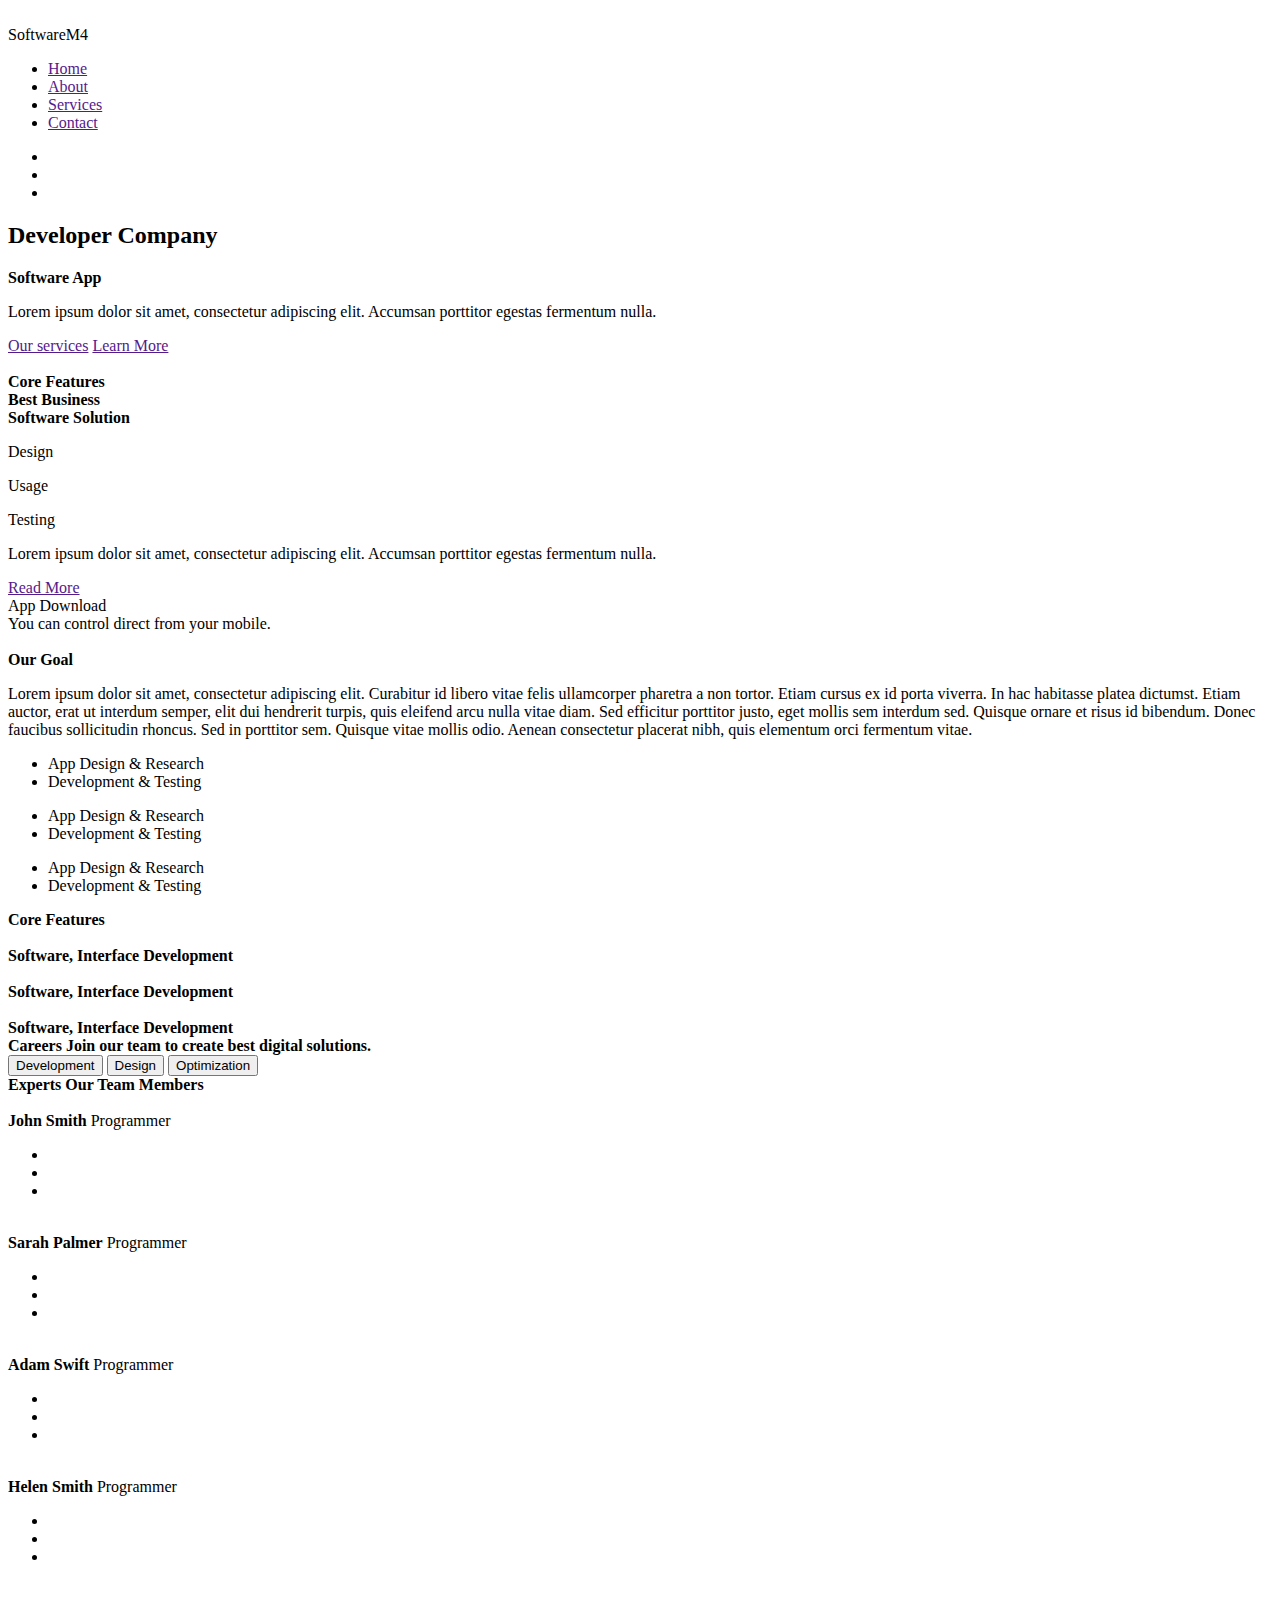
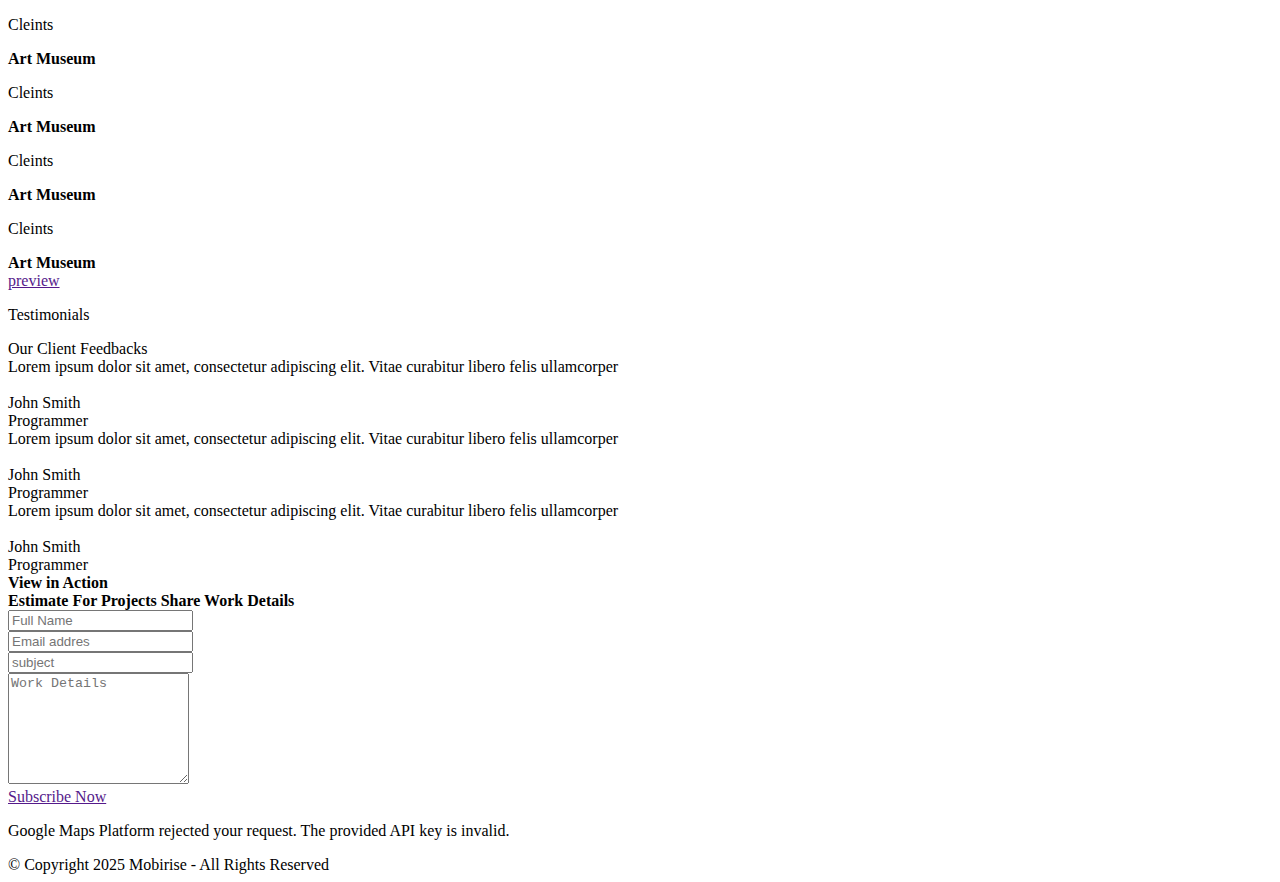
==== assetts/index.html @ e664919d "trang chu" ====
<!DOCTYPE html>
<html lang="en">

<head>
    <meta charset="UTF-8">
    <meta name="viewport" content="width=device-width, initial-scale=1.0">
    <link rel="stylesheet" href="dao-quang-dao-project-2/assetts/css/base.css">
    <link rel="stylesheet" href="dao-quang-dao-project-2/assetts/css/style.css">
    <link rel="stylesheet" href="https://cdn.jsdelivr.net/npm/bootstrap@4.6.2/dist/css/bootstrap.min.css"
        integrity="sha384-xOolHFLEh07PJGoPkLv1IbcEPTNtaed2xpHsD9ESMhqIYd0nLMwNLD69Npy4HI+N" crossorigin="anonymous">
    <link rel="stylesheet" href="https://cdnjs.cloudflare.com/ajax/libs/font-awesome/6.4.2/css/all.min.css"
        integrity="sha512-z3gLpd7yknf1YoNbCzqRKc4qyor8gaKU1qmn+CShxbuBusANI9QpRohGBreCFkKxLhei6S9CQXFEbbKuqLg0DA=="
        crossorigin="anonymous" referrerpolicy="no-referrer" />
    <title>Document</title>
</head>

<body>
    <!-- header -->
    <header class="header">
        <div class="inner-main">
            <div class="inner-logo">
                <img src="https://mobirise.com/extensions/softwarem4/software-app/assets/images/logo.png" alt="">
                <div class="title">SoftwareM4 </div>
            </div>
            <div class="inner-lis">
                <ul class="ul-1">
                    <li><a href="">Home</a></li>
                    <li><a href="">About</a></li>
                    <li><a href="">Services</a></li>
                    <li><a href="">Contact</a></li>
                </ul>
            </div>
            <div class="inner-fb">
                <ul>
                    <li><a href=""><i class="fa-brands fa-square-facebook"></i></a></li>
                    <li><a href=""><i class="fa-brands fa-twitter"></i></a></li>
                    <li><a href=""><i class="fa-brands fa-instagram"></i></a></li>
                </ul>
            </div>
            <div class="inner-none">
                <i class="fa-solid fa-bars"></i>
            </div>
        </div>
    </header>
    <!-- end-header -->
    <section class="section-1">
        <div class="container">
            <div class="inner-main-1">
                <div class="row">
                    <div class="col-12 col-lg-6 ok">
                        <h2>Developer Company</h2>
                        <strong>Software App</strong>
                        <p>Lorem ipsum dolor sit amet, consectetur adipiscing elit. Accumsan porttitor egestas fermentum
                            nulla.</p>
                        <a class="bottom a1" href="">Our services</a> <a class="bottom a2" href="">Learn More</a>
                    </div>
                </div>
            </div>
        </div>
    </section>
    <section class="section-2">
        <div class="container">
            <div class="inner-main-2">
                <div class="row">
                    <div class="col-xl-6 col-lg-6 col-md-12">
                        <div class="img">
                            <img src="https://mobirise.com/extensions/softwarem4/software-app/assets/images/features1.jpg"
                                alt="">
                        </div>
                    </div>
                    <div class="col-xl-6 col-lg-6 col-md-12">
                        <div class="content">
                            <strong class="core">Core Features</strong> <br>
                            <strong class="best">Best Business <br> Software Solution</strong>
                            <div class="icon">
                                <div class="inner-icon"> <i class="fa-solid fa-palette"></i>
                                    <p>Design</p>
                                </div>
                                <div class="inner-icon"> <i class="fa-regular fa-hand-pointer"></i>
                                    <p>Usage</p>
                                </div>
                                <div class="inner-icon"> <i class="fa-solid fa-children"></i>
                                    <p>Testing</p>
                                </div>
                            </div>

                            <p>Lorem ipsum dolor sit amet, consectetur adipiscing elit. Accumsan porttitor egestas
                                fermentum
                                nulla.</p>
                            <a href="" class="bottom">Read More</a>
                        </div>
                    </div>

                </div>
            </div>
        </div>
    </section>
    <section class="section-3">
        <div class="container">
            <div class="inner-main-4">
                <div class="row">
                    <div class="col-xl-8 col-lg-8 col-md-12 inner-app">
                        <div class="app">
                            <div class="p">App Download</div>
                            <div class="h2">You can control direct from your mobile.</div>
                        </div>
                    </div>
                    <div class="col-xl-4 col-lg-4 col-md-12 inner-image">
                        <img src="https://mobirise.com/extensions/softwarem4/software-app/assets/images/features2.jpg"
                            alt="">
                    </div>
                </div>
            </div>
        </div>
    </section>
    <section class="section-4">
        <div class="container">
            <div class="inner-main-6">
                <div class="row">
                    <div class="col-12">
                        <div class="inner-top">
                            <strong>Our Goal</strong>
                            <p>Lorem ipsum dolor sit amet, consectetur adipiscing elit. Curabitur id libero vitae felis
                                ullamcorper pharetra a non tortor. Etiam cursus ex id porta viverra. In hac habitasse
                                platea dictumst. Etiam auctor, erat ut interdum semper, elit dui hendrerit turpis, quis
                                eleifend arcu nulla vitae diam. Sed efficitur porttitor justo, eget mollis sem interdum
                                sed. Quisque ornare et risus id bibendum. Donec faucibus sollicitudin rhoncus. Sed in
                                porttitor sem. Quisque vitae mollis odio. Aenean consectetur placerat nibh, quis
                                elementum orci fermentum vitae.
                            </p>
                        </div>
                    </div>
                </div>
                <div class="row">
                    <div class="col-xl-4 col-lg-4 col-md-12">
                        <div class="inner-bottom">
                            <ul>
                                <li><i class="fa-solid fa-check"></i><span>App Design & Research</span></li>
                                <li><i class="fa-solid fa-check"></i><span>Development & Testing</span></li>
                            </ul>
                        </div>
                    </div>
                    <div class="col-xl-4 col-lg-4 col-md-12">
                        <div class="inner-bottom">
                            <ul>
                                <li><i class="fa-solid fa-check"></i><span>App Design & Research</span></li>
                                <li><i class="fa-solid fa-check"></i><span>Development & Testing</span></li>
                            </ul>
                        </div>
                    </div>
                    <div class="col-xl-4 col-lg-4 col-md-12">
                        <div class="inner-bottom">
                            <ul>
                                <li><i class="fa-solid fa-check"></i><span>App Design & Research</span></li>
                                <li><i class="fa-solid fa-check"></i><span>Development & Testing</span></li>
                            </ul>
                        </div>
                    </div>
                </div>
            </div>
        </div>
    </section>
    <section class="section-5">
        <div class="container">
            <div class="inner-main-7">
                <div class="row ">
                    <div class="col-12">
                        <div class="inner-title">
                            <strong> Core Features</strong>
                        </div>
                    </div>
                </div>
                <div class="row al">
                    <div class="col-xl-4 col-lg-4 col-md-6 col-sm-12">
                        <div class="box">
                            <div class="img">
                                <img src="https://mobirise.com/extensions/softwarem4/software-app/assets/images/features1.jpg"
                                    alt="">
                            </div>
                            <div class="inner-content">
                                <strong class="ha">Software, Interface</strong>
                                <strong class="hb">Development</strong>
                            </div>
                        </div>
                    </div>
                    <div class="col-xl-4 col-lg-4 col-md-6 col-sm-12">
                        <div class="box">
                            <div class="img">
                                <img src="https://mobirise.com/extensions/softwarem4/software-app/assets/images/features2.jpg"
                                    alt="">
                            </div>
                            <div class="inner-content">
                                <strong class="ha">Software, Interface</strong>
                                <strong class="hb">Development</strong>
                            </div>
                        </div>
                    </div>
                    <div class="col-xl-4 col-lg-4 col-md-6 col-sm-12">
                        <div class="box">
                            <div class="img">
                                <img src="https://mobirise.com/extensions/softwarem4/software-app/assets/images/features3.jpg"
                                    alt="">
                            </div>
                            <div class="inner-content">
                                <strong class="ha">Software, Interface</strong>
                                <strong class="hb">Development</strong>
                            </div>
                        </div>
                    </div>
                </div>
            </div>
        </div>
    </section>
    <section class="section-6">
        <div class="container">
            <div class="inner-main-5">
                <div class="row main">
                    <div class="col-xl-7 col-lg-7 col-md-12">
                        <div class="inner-title">
                            <strong class="car">Careers</strong>
                            <strong class="join">Join our team to create best digital solutions.</strong>
                        </div>
                    </div>
                    <div class="col-xl-5 col-lg-5 col-md-12">
                        <div class="inner-icon">
                            <button class="icon"><span><i class="logo fa-solid fa-gear"></i> <span class="title">
                                        Development</span></span><i class="fa-solid fa-arrow-right muiten"></i></button>
                            <button><span><i class="logo fa-solid fa-palette"></i> <span
                                        class="title">Design</span></span> <i
                                    class="fa-solid fa-arrow-right muiten"></i></button>
                            <button><span><i class="logo fa-solid fa-cube"></i> <span
                                        class="title">Optimization</span></span><i
                                    class="fa-solid fa-arrow-right muiten"></i></button>
                        </div>

                    </div>
                </div>
            </div>
        </div>
    </section>
    <section class="section-7">
        <div class="container">
            <div class="inner-main-8">
                <div class="row">
                    <div class="col-12">
                        <div class="inner-top">
                            <strong class="str-1">Experts</strong>
                            <strong class="str-2">Our Team Members</strong>
                        </div>
                    </div>
                </div>
                <div class="row">
                    <div class="col-xl-3 col-lg-3 col-md-6 col-sm-6">
                        <div class="inner-box box1">
                            <div class="box-img">
                                <img src="https://mobirise.com/extensions/softwarem4/software-app/assets/images/team1.jpg"
                                    alt="">
                            </div>
                            <div class="name">
                                <strong class="ten">John Smith</strong>
                                <span class="chucvu">Programmer</span>
                            </div>
                            <div class="box-lis">
                                <ul>
                                    <li><i class="fa-brands fa-facebook"></i></li>
                                    <li><i class="fa-brands fa-twitter"></i></li>
                                    <li><i class="fa-brands fa-instagram"></i></li>
                                </ul>
                            </div>
                        </div>
                    </div>
                    <div class="col-xl-3 col-lg-3 col-md-6 col-sm-6">
                        <div class="inner-box">
                            <div class="box-img">
                                <img src="https://mobirise.com/extensions/softwarem4/software-app/assets/images/team2.jpg"
                                    alt="">
                            </div>
                            <div class="name">
                                <strong class="ten">Sarah Palmer</strong>
                                <span class="chucvu">Programmer</span>
                            </div>
                            <div class="box-lis">
                                <ul>
                                    <li><i class="fa-brands fa-facebook"></i></li>
                                    <li><i class="fa-brands fa-twitter"></i></li>
                                    <li><i class="fa-brands fa-instagram"></i></li>
                                </ul>
                            </div>
                        </div>
                    </div>
                    <div class="col-xl-3 col-lg-3 col-md-6 col-sm-6">
                        <div class="inner-box box1">
                            <div class="box-img">
                                <img src="https://mobirise.com/extensions/softwarem4/software-app/assets/images/team3.jpg"
                                    alt="">
                            </div>
                            <div class="name">
                                <strong class="ten">Adam Swift</strong>
                                <span class="chucvu">Programmer</span>
                            </div>
                            <div class="box-lis">
                                <ul>
                                    <li><i class="fa-brands fa-facebook"></i></li>
                                    <li><i class="fa-brands fa-twitter"></i></li>
                                    <li><i class="fa-brands fa-instagram"></i></li>
                                </ul>
                            </div>
                        </div>
                    </div>
                    <div class="col-xl-3 col-lg-3 col-md-6 col-sm-6">
                        <div class="inner-box">
                            <div class="box-img">
                                <img src="https://mobirise.com/extensions/softwarem4/software-app/assets/images/team4.jpg"
                                    alt="">
                            </div>
                            <div class="name">
                                <strong class="ten">Helen Smith</strong>
                                <span class="chucvu">Programmer</span>
                            </div>
                            <div class="box-lis">
                                <ul>
                                    <li><i class="fa-brands fa-facebook"></i></li>
                                    <li><i class="fa-brands fa-twitter"></i></li>
                                    <li><i class="fa-brands fa-instagram"></i></li>
                                </ul>
                            </div>
                        </div>
                    </div>
                </div>
            </div>
        </div>
    </section>
    <section class="section-8">
        <div class="container">
            <div class="row">
                <div class="col-12">
                    <div class="inner-img">
                        <img src="https://mobirise.com/extensions/softwarem4/software-app/assets/images/background3.jpg"
                            alt="">
                    </div>
                </div>
            </div>

            <div class="contend">
                <div class="box-content">
                    <div class="inner-box">
                        <p>Cleints</p>
                        <strong>Art Museum</strong>
                    </div>
                    <div class="inner-box">
                        <p>Cleints</p>
                        <strong>Art Museum</strong>
                    </div>
                    <div class="inner-box">
                        <p>Cleints</p>
                        <strong>Art Museum</strong>
                    </div>
                    <div class="inner-box">
                        <p>Cleints</p>
                        <strong>Art Museum</strong>
                    </div>
                </div>
                <div class="box-bt text-center">
                    <a class="bottom" href="">preview</a>
                </div>
            </div>

        </div>
        </div>
    </section>
    <section class="section-9">
        <div class="container">
            <div class="inner-main-10">
                <div class="row">
                    <div class="col-12 box-top">
                        <p>Testimonials</p>
                        <div class="h2-1">Our Client Feedbacks</div>
                    </div>
                </div>
                <div class="row al">
                    <div class="col-xl-4 col-lg-4 col-md-6 col-sm-6 mr">
                        <div class="inner-bottom">
                            <div class="box-lorem">
                                Lorem ipsum dolor sit amet, consectetur adipiscing elit. Vitae curabitur libero felis
                                ullamcorper
                            </div>
                            <div class="box-img">
                                <img src="https://mobirise.com/extensions/softwarem4/software-app/assets/images/team1.jpg"
                                    alt="">
                                <div class="name">
                                    <span class="ten">John Smith</span> <br>
                                    <span class="chucvu">Programmer</span>
                                </div>
                            </div>
                        </div>

                    </div>
                    <div class="col-xl-4 col-lg-4 col-md-6 col-sm-6 mr">
                        <div class="inner-bottom">
                            <div class="box-lorem">
                                Lorem ipsum dolor sit amet, consectetur adipiscing elit. Vitae curabitur libero felis
                                ullamcorper
                            </div>
                            <div class="box-img">
                                <img src="https://mobirise.com/extensions/softwarem4/software-app/assets/images/team2.jpg"
                                    alt="">
                                <div class="name">
                                    <span class="ten">John Smith</span> <br>
                                    <span class="chucvu">Programmer</span>
                                </div>
                            </div>
                        </div>

                    </div>
                    <div class="col-xl-4 col-lg-4 col-md-6 col-sm-6 mr">
                        <div class="inner-bottom">
                            <div class="box-lorem">
                                Lorem ipsum dolor sit amet, consectetur adipiscing elit. Vitae curabitur libero felis
                                ullamcorper
                            </div>
                            <div class="box-img">
                                <img src="https://mobirise.com/extensions/softwarem4/software-app/assets/images/team3.jpg"
                                    alt="">
                                <div class="name">
                                    <span class="ten">John Smith</span> <br>
                                    <span class="chucvu">Programmer</span>
                                </div>
                            </div>
                        </div>

                    </div>


                </div>
            </div>
    </section>
    <section class="section-10">
        <div class="container">
            <div class="inner-main-11">
                <div class="row">
                    <div class="col-12 text-center">
                        <strong class="inner-top">View in Action
                        </strong>
                    </div>
                </div>
                <div class="row">
                    <div class="col-12 row-video">
                        <div class="play">
                            <i class="fa-solid fa-play"></i>
                        </div>
                    </div>
                </div>
            </div>
        </div>
    </section>
    <section class="section-11">
        <div class="container">
            <div class="inner-main-12">
                <div class="row justify-content-center">
                    <div class="col-12 inner-head">
                        <strong class="s-1">Estimate For Projects</strong>
                        <strong class="s-2">Share Work Details</strong>
                    </div>
                </div>
                <div class="row">
                    <div class="col-xl-4 col-lg-4 col-md-12 inner-form">
                        <div class="from-group ">
                            <input type="text" class="form-control y" placeholder="Full Name">
                        </div>
                    </div>
                    <div class="col-xl-4 col-lg-4 col-md-12 inner-form">
                        <div class="from-group">
                            <input type=" email" class="form-control" placeholder="Email addres">
                        </div>
                    </div>
                    <div class="col-xl-4 col-lg-4 col-md-12 inner-form">
                        <div class="from-group">
                            <input type="text" class="form-control" placeholder="subject">
                        </div>
                    </div>
                    <div class="col-12  inner-text">
                        <div class="from-group">
                            <textarea class="form-control text" rows="7" placeholder="Work Details"></textarea>
                        </div>
                    </div>
                    <div class="col-12 inner-sub">
                        <a href="" class="bottom sub">Subscribe Now</a>
                    </div>
                </div>
            </div>
        </div>
    </section>
    <section class="section-12">
        <p>Google Maps Platform rejected your request. The provided API key is invalid.</p>
    </section>
    <footer>
        <div class="container">
            <div class="row ">
                <div class="col-12 text-center">
                    <div class="inner-footed">
                        © Copyright 2025 Mobirise - All Rights Reserved
                    </div>
                </div>
            </div>
        </div>
    </footer>
    <script src="https://cdn.jsdelivr.net/npm/jquery@3.5.1/dist/jquery.slim.min.js"
        integrity="sha384-DfXdz2htPH0lsSSs5nCTpuj/zy4C+OGpamoFVy38MVBnE+IbbVYUew+OrCXaRkfj" crossorigin="anonymous">
    </script>
    <script src="https://cdn.jsdelivr.net/npm/bootstrap@4.6.2/dist/js/bootstrap.bundle.min.js"
        integrity="sha384-Fy6S3B9q64WdZWQUiU+q4/2Lc9npb8tCaSX9FK7E8HnRr0Jz8D6OP9dO5Vg3Q9ct" crossorigin="anonymous">
    </script>
</body>

</html>
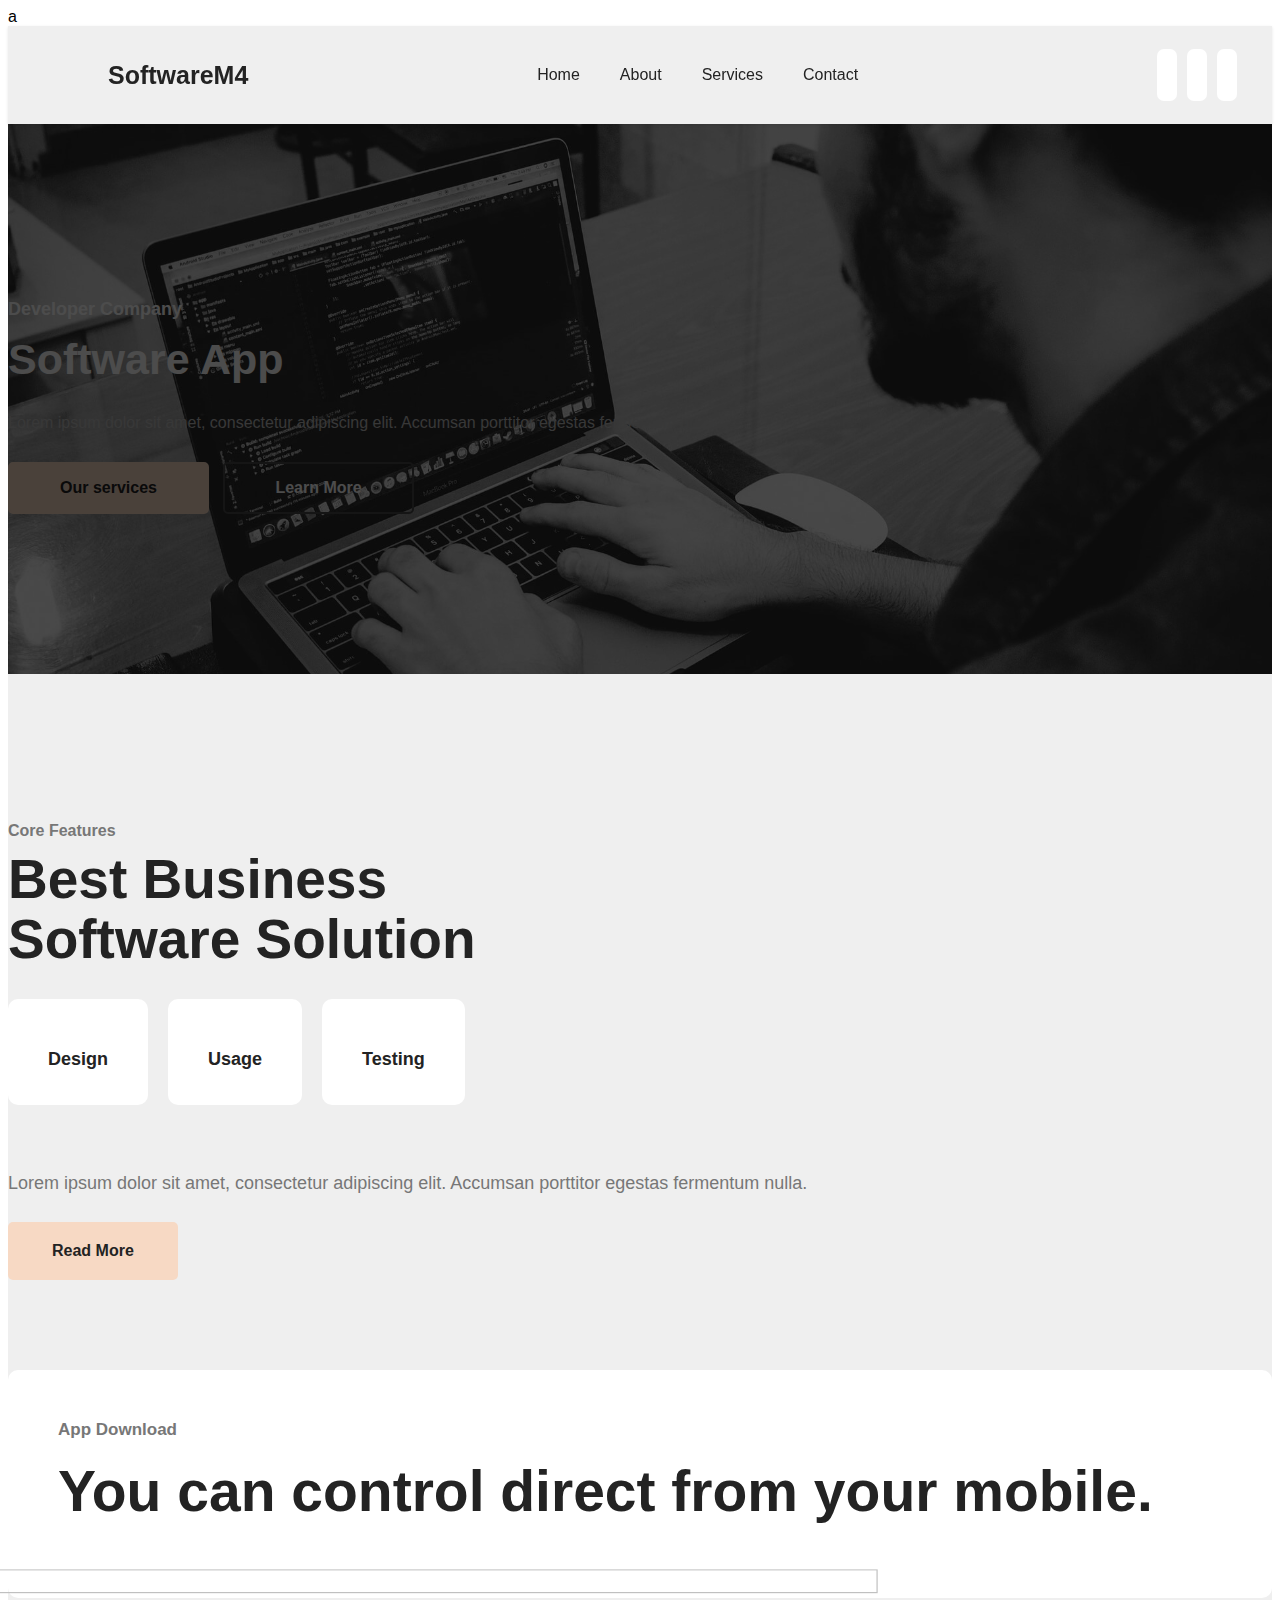
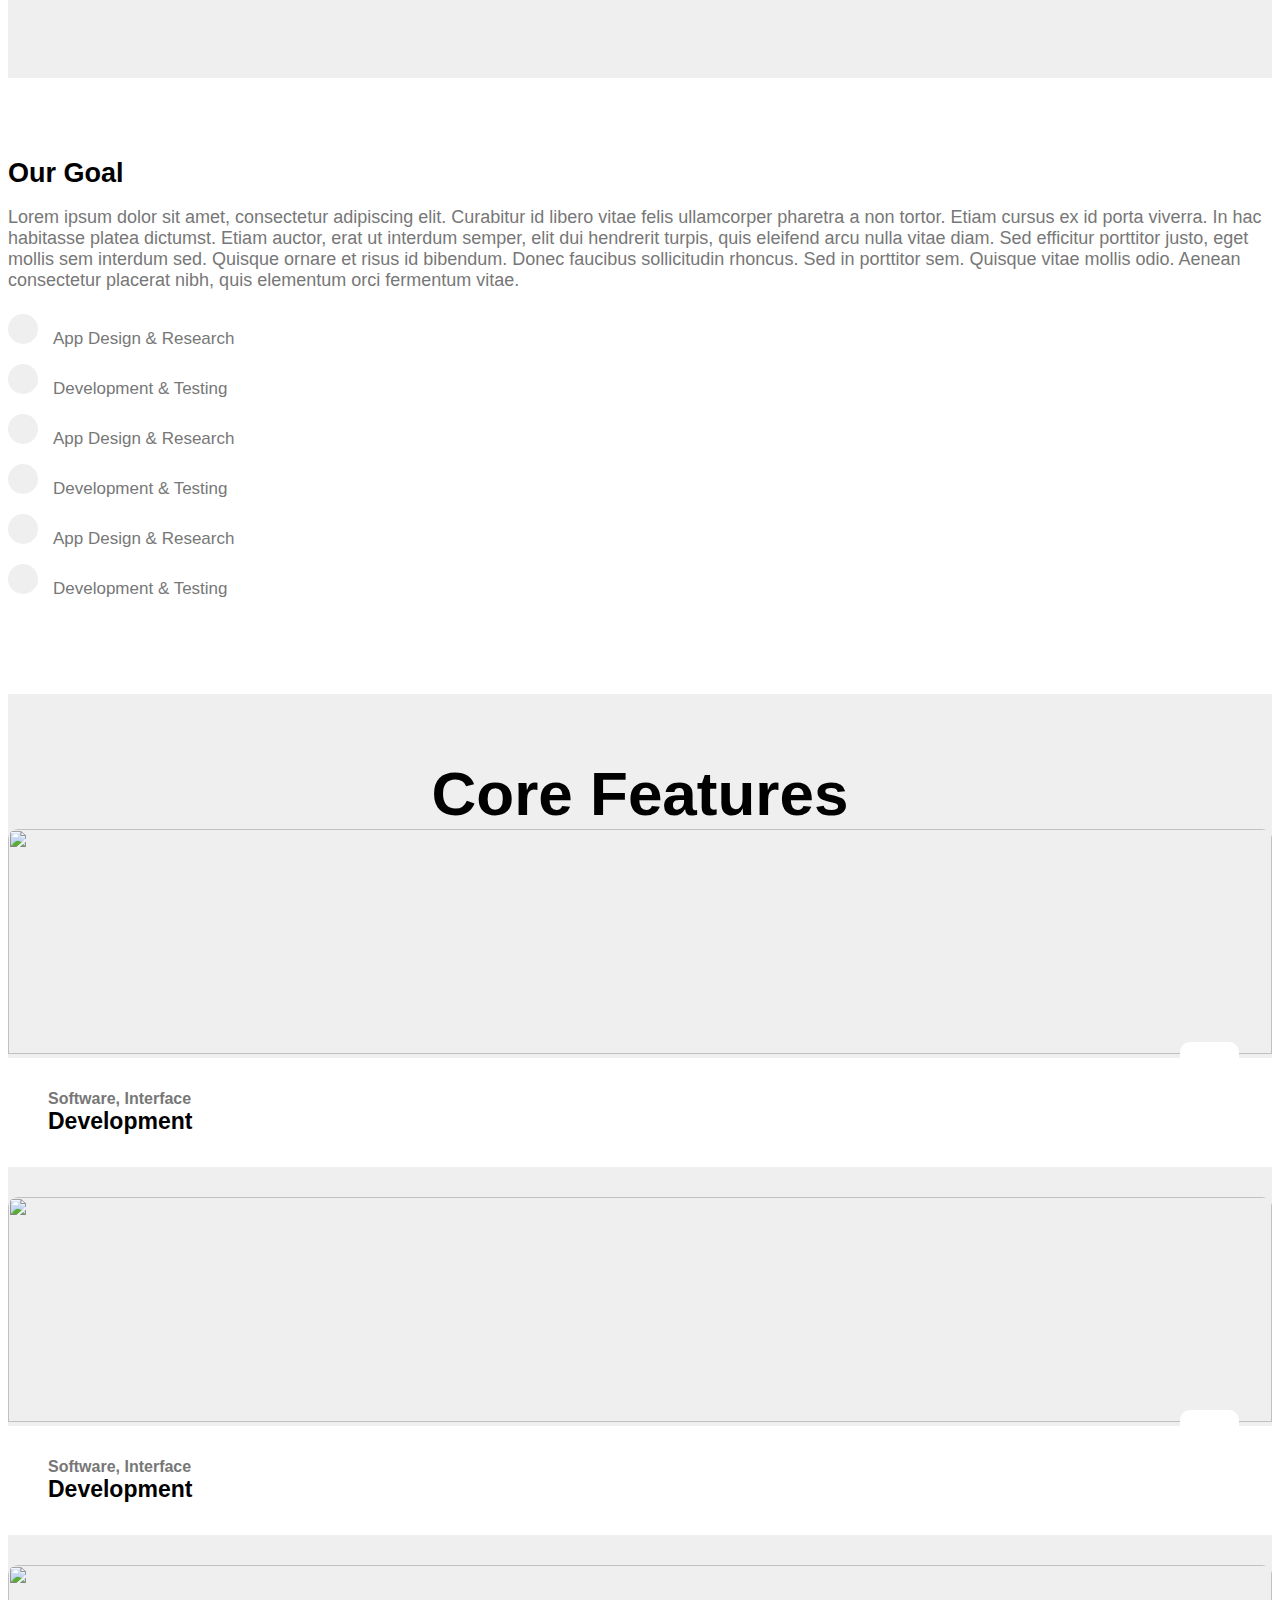
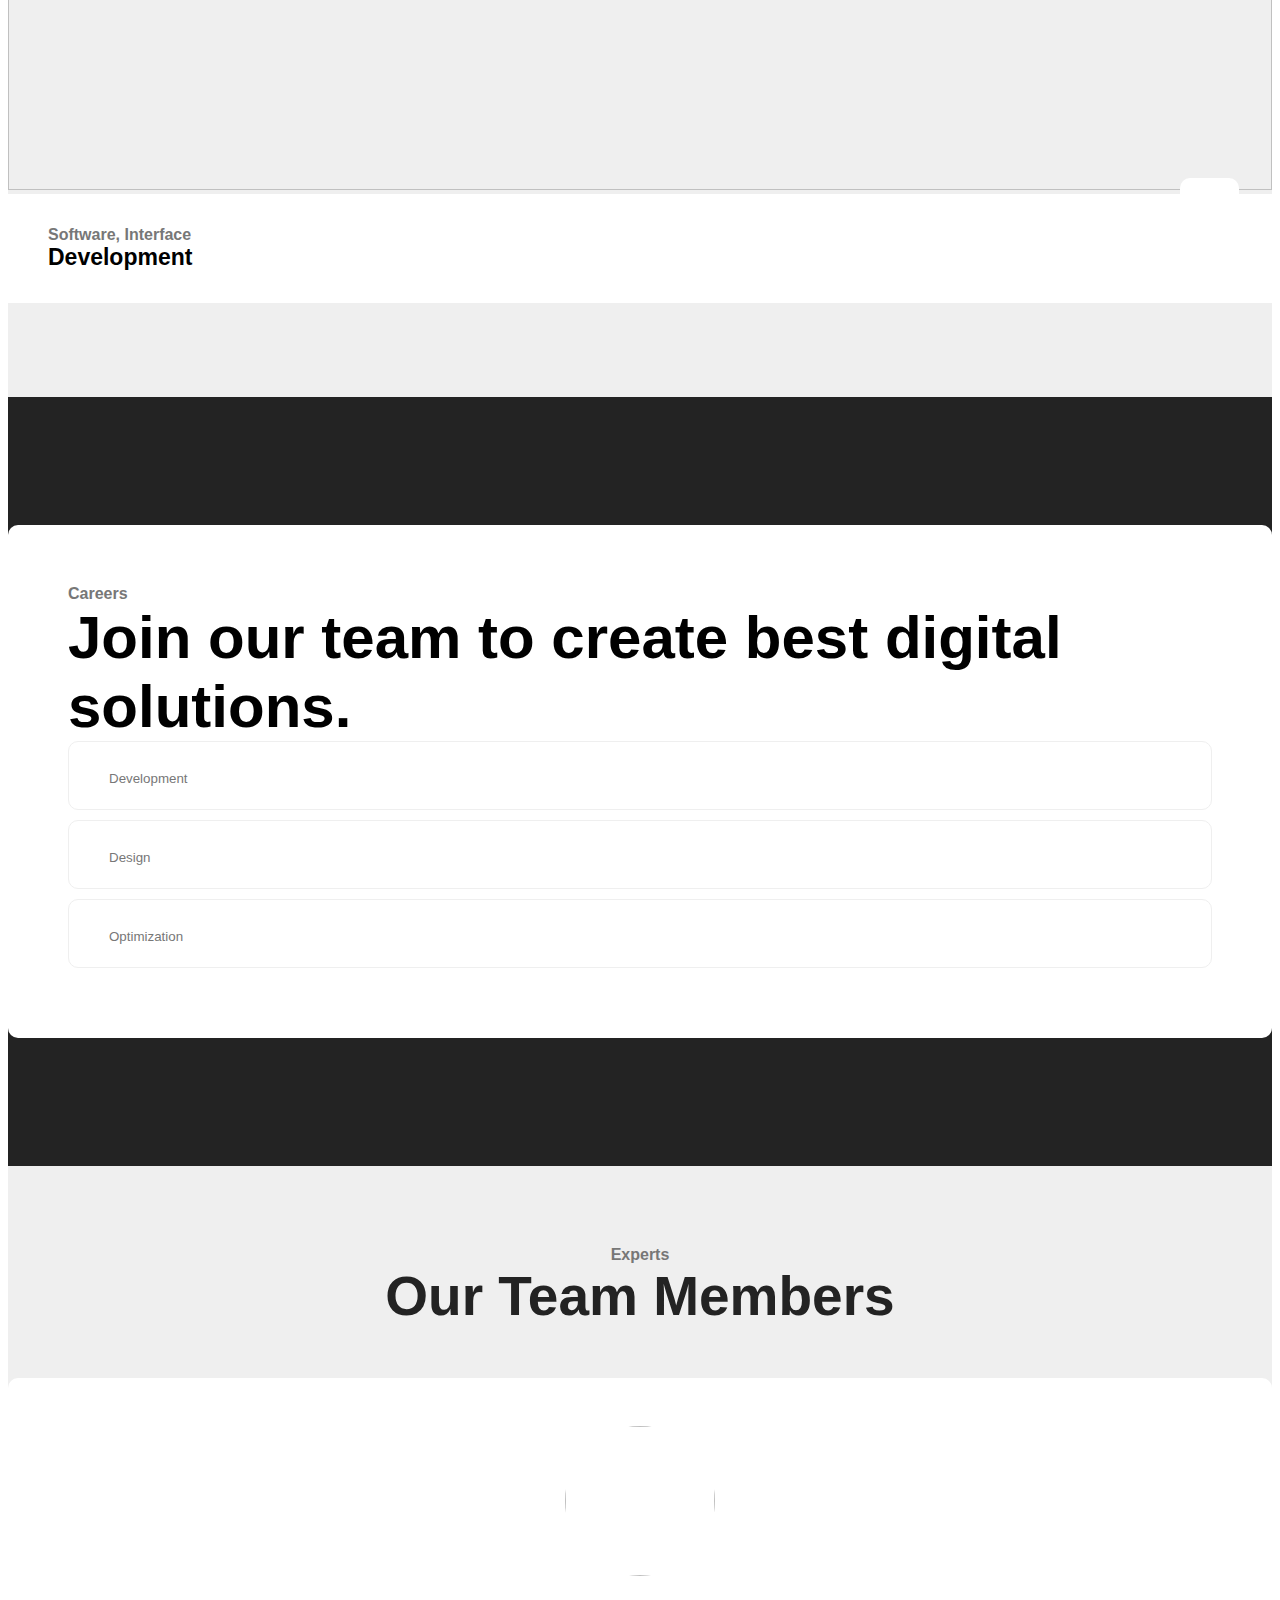
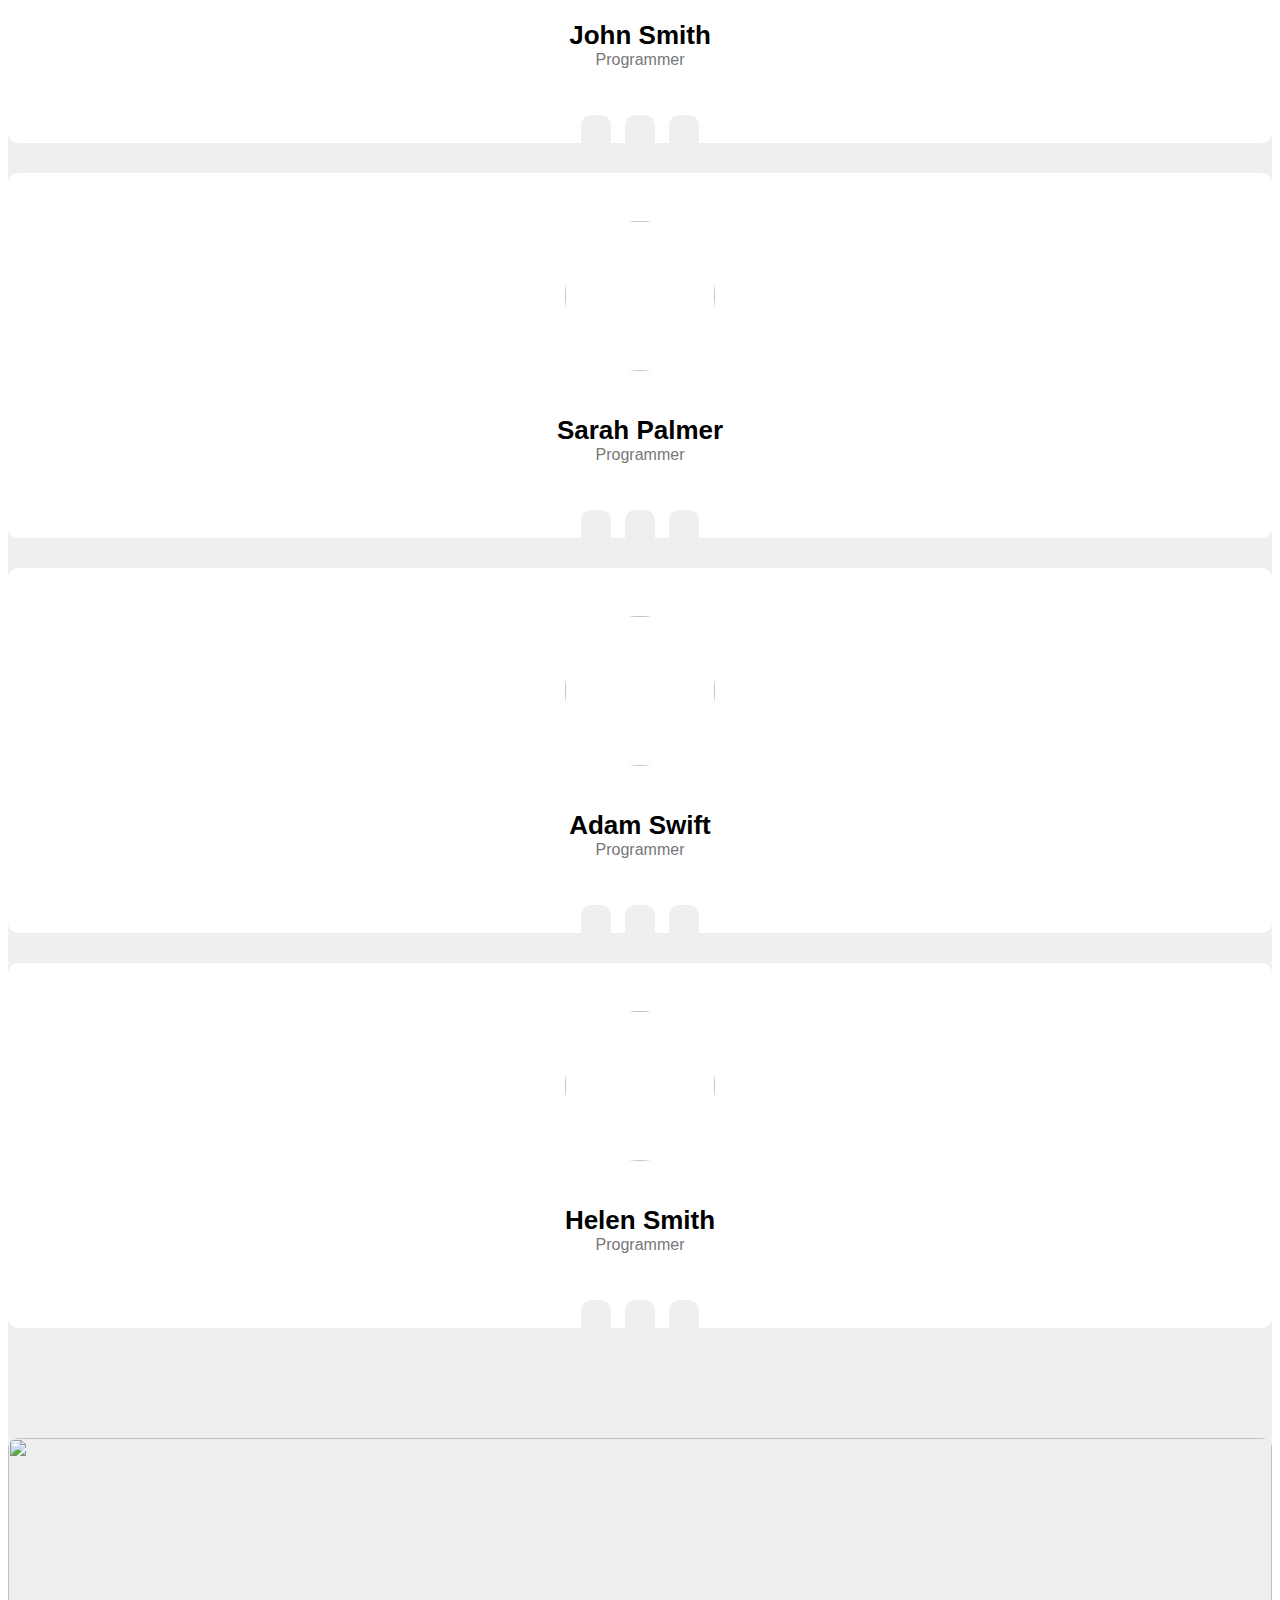
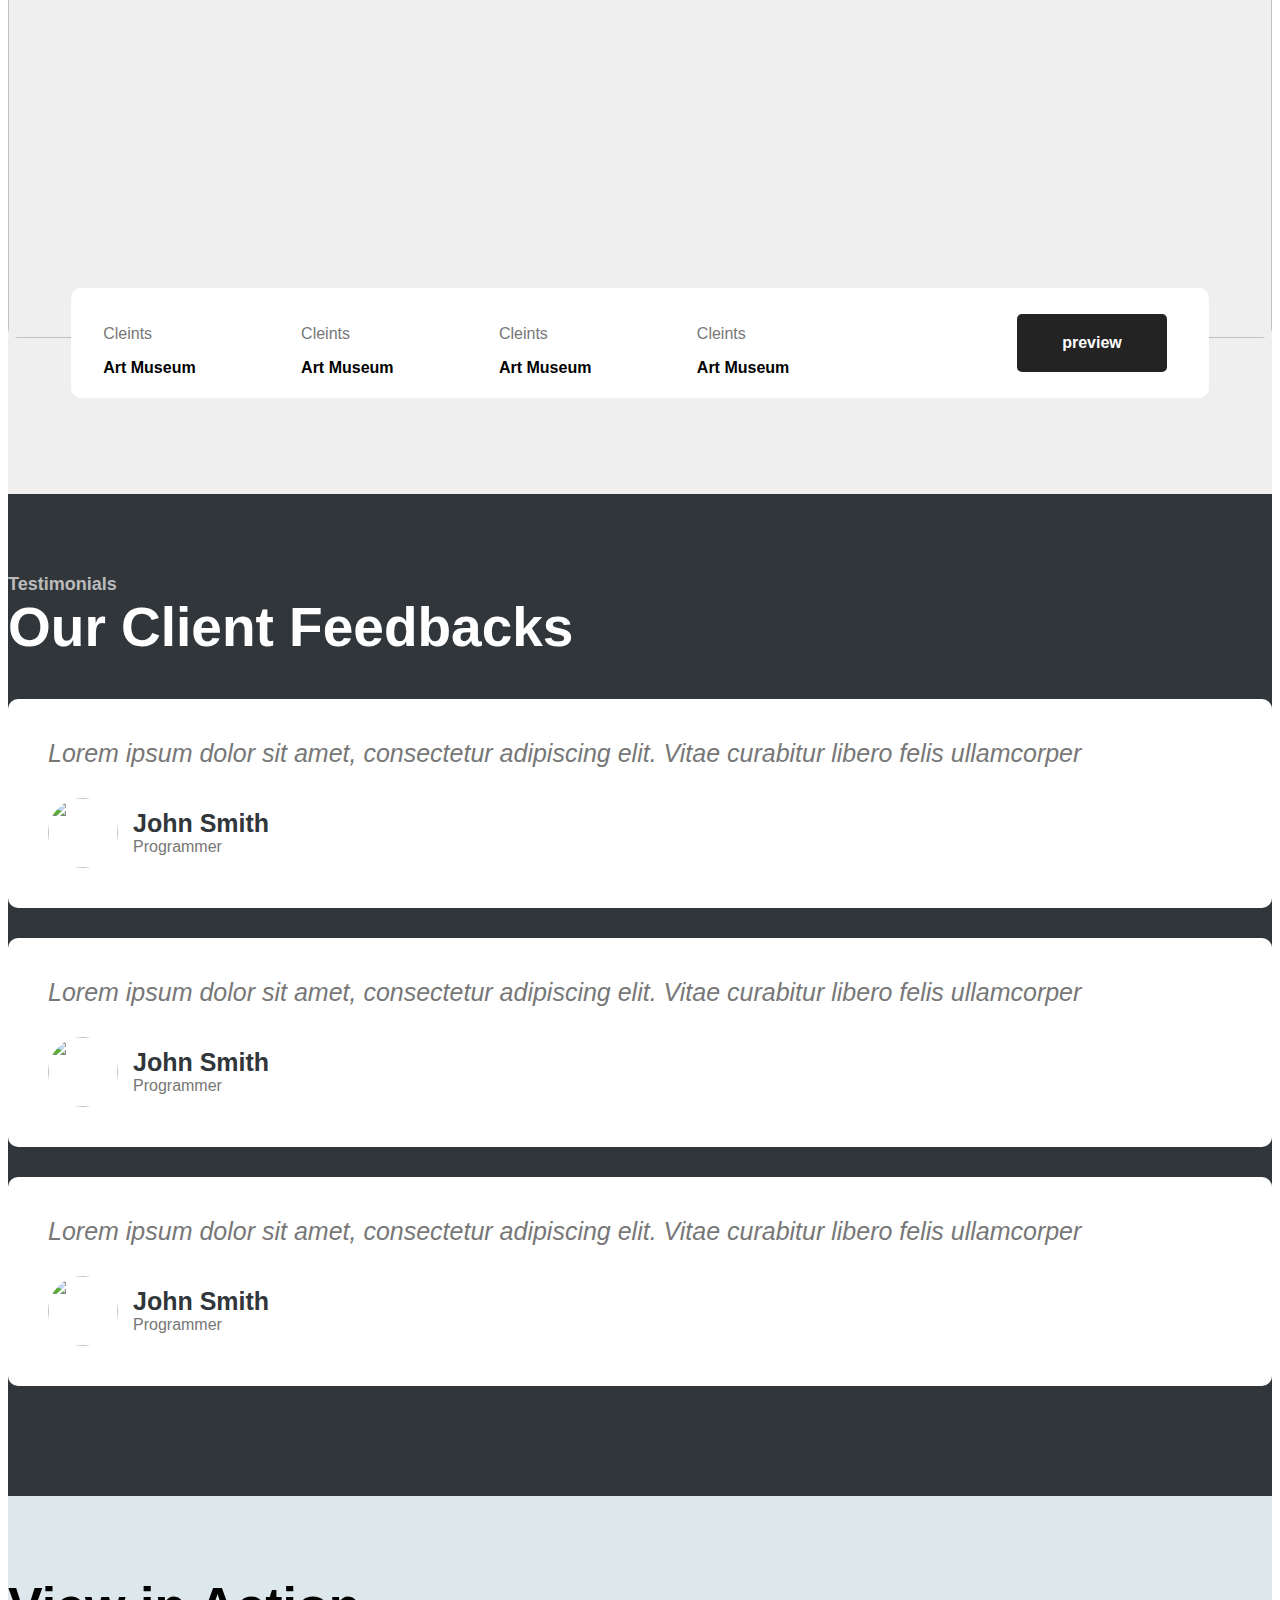
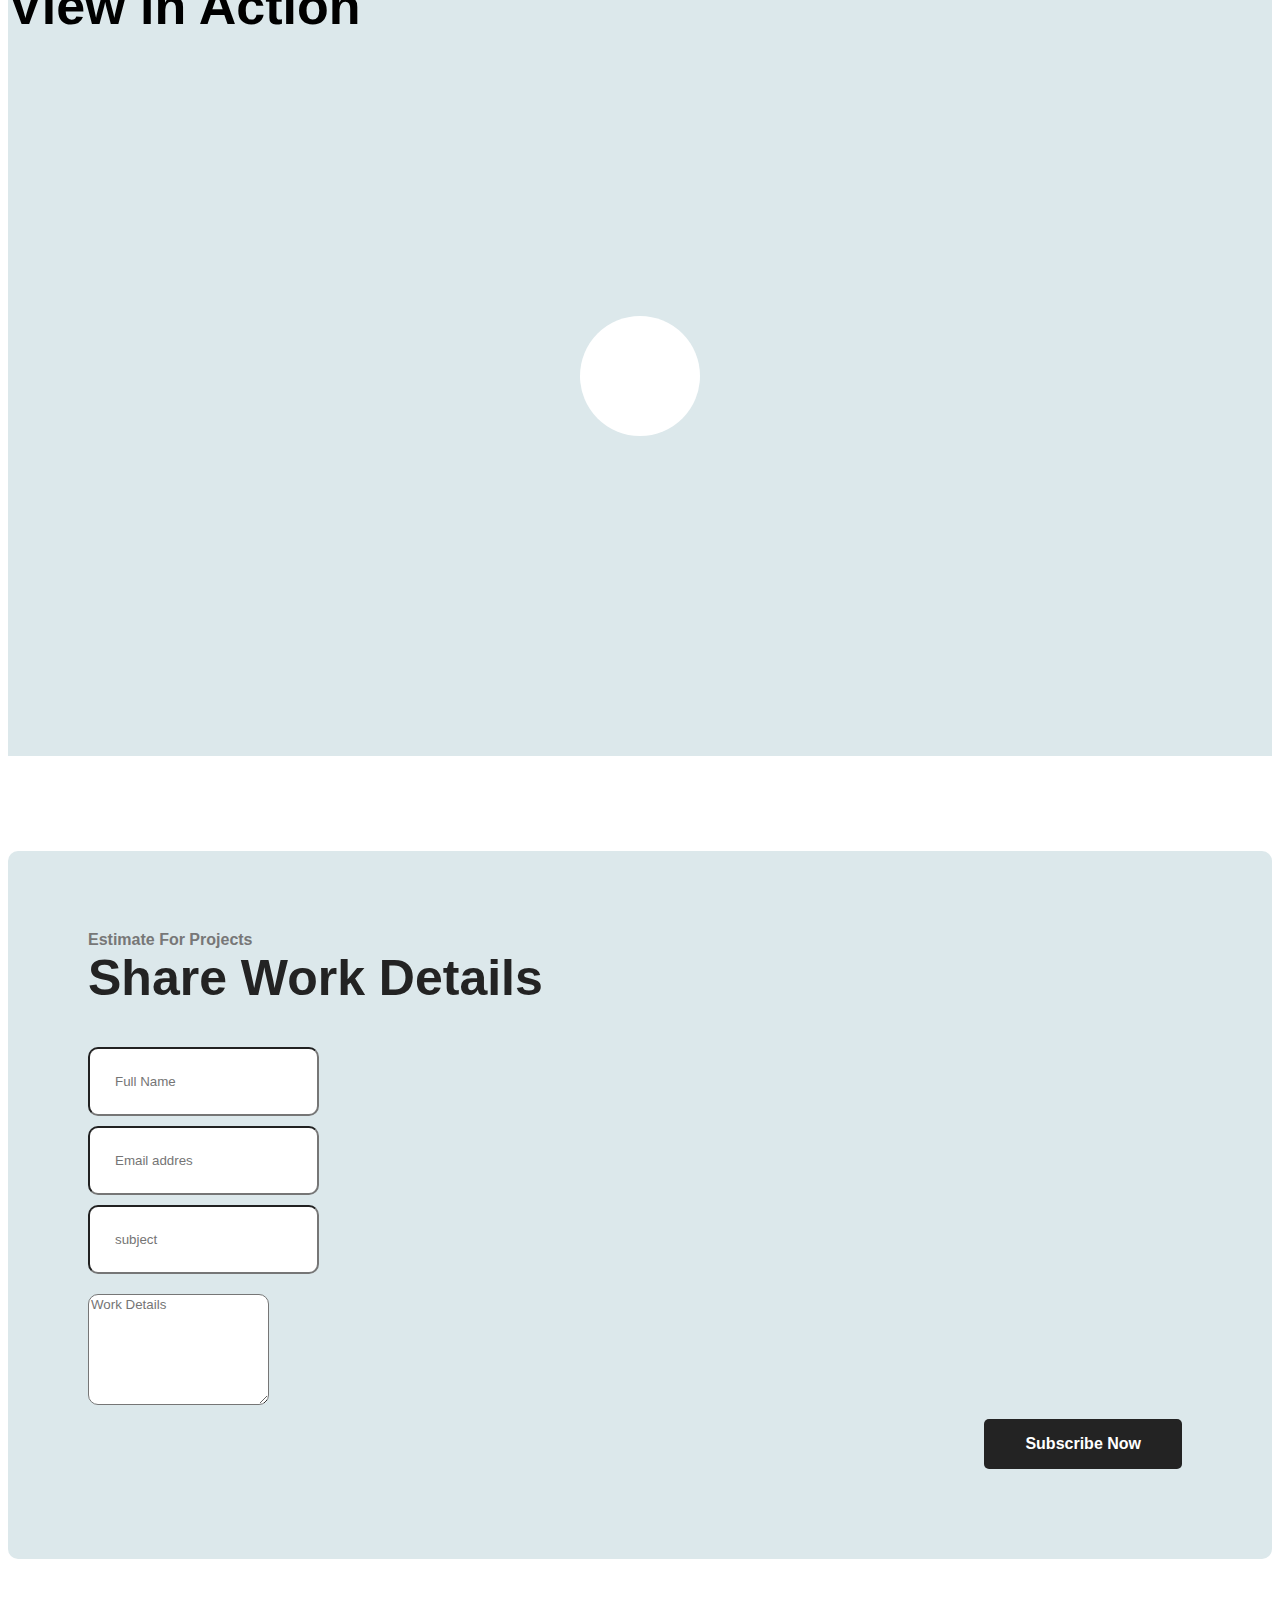
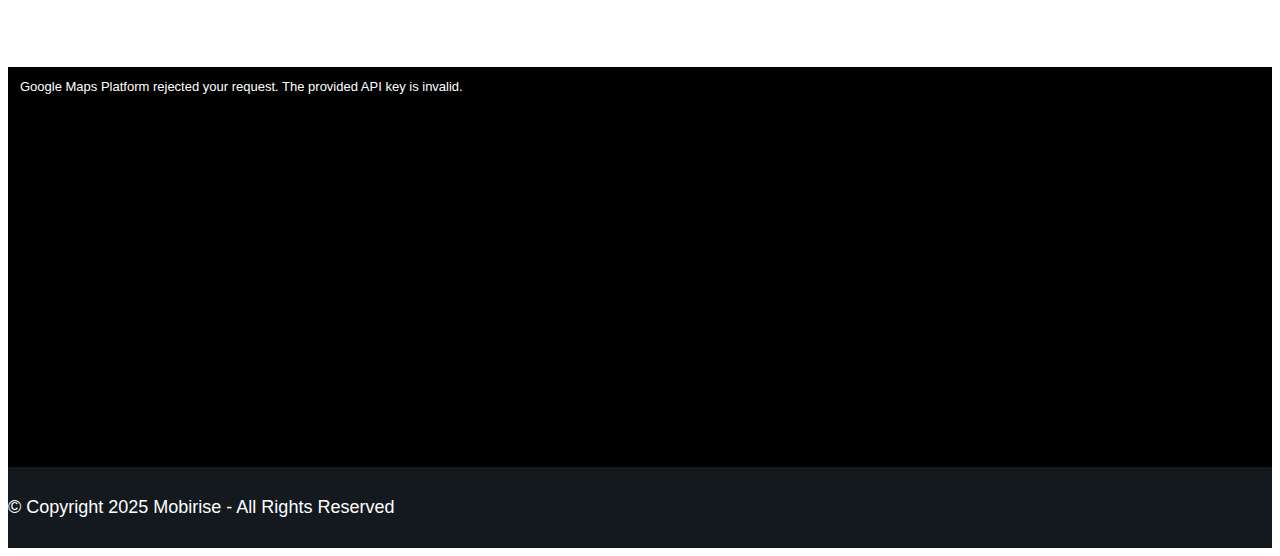
==== commit ffcb4310: "trang chu-3" ====
--- a/assetts/index.html
+++ b/assetts/index.html
@@ -4,7 +4,8 @@
 <head>
     <meta charset="UTF-8">
     <meta name="viewport" content="width=device-width, initial-scale=1.0">
-    <link rel="stylesheet" href="dao-quang-dao-project-2/assetts/css/base.css">
+   a <link rel="stylesheet" href="./css/base.css">
+    <link rel="stylesheet" href="./css/style.css">
     <link rel="stylesheet" href="dao-quang-dao-project-2/assetts/css/style.css">
     <link rel="stylesheet" href="https://cdn.jsdelivr.net/npm/bootstrap@4.6.2/dist/css/bootstrap.min.css"
         integrity="sha384-xOolHFLEh07PJGoPkLv1IbcEPTNtaed2xpHsD9ESMhqIYd0nLMwNLD69Npy4HI+N" crossorigin="anonymous">
--- a/assetts/css/base.css
+++ b/assetts/css/base.css
@@ -0,0 +1,29 @@
+*{
+    box-sizing: border-box;
+    font-family: sans-serif;
+
+}
+:root{
+    --color-main:#232323;
+    --background-color:#efefef;
+    --color-text7:#777777;
+    --color-textb:#bbbbbb;
+    
+}
+
+a{
+text-decoration: none;
+}
+.bottom{
+    display: inline-block;
+    padding: 16px 41px;
+    text-decoration: none;
+    border: 2px solid none;
+    margin: 10px;
+    border-radius: 5px;
+}
+section {
+    background-position: 50% 50%;
+    background-repeat: no-repeat;
+    background-size: cover;
+}--- a/assetts/css/style.css
+++ b/assetts/css/style.css
@@ -0,0 +1,870 @@
+.header {
+    padding: 10px 35px;
+    background-color: var(--background-color);
+    z-index: 9999;
+    position: sticky;
+    box-shadow: 0 1px 3px 0 rgba(0, 0, 0, 0.1);
+    top: 0;
+    left: 0;
+    right: 0;
+}
+
+.header .inner-main {
+    display: flex;
+    justify-content: space-between;
+    align-items: center;
+}
+
+.header .inner-main .inner-logo {
+    display: flex;
+    align-items: center;
+}
+
+.header .inner-main .inner-logo img {
+    width: 50px;
+    height: auto;
+    margin-right: 15px;
+}
+
+.header .inner-main .inner-logo .title {
+    font-size: 25px;
+    font-weight: bolder;
+    color: var(--color-main);
+}
+
+.header .inner-main ul {
+    list-style: none;
+    margin: 0;
+    padding: 0;
+    display: flex;
+    justify-content: center;
+    align-items: center;
+
+}
+
+.header .inner-main .inner-lis ul li a {
+    display: inline-block;
+    padding: 30px 20px;
+    color: var(--color-main);
+    font-weight: 500;
+
+    &:hover {
+        background-color: white;
+        text-decoration: none;
+    }
+}
+
+.header .inner-main .inner-fb ul li {
+    margin-left: 10px;
+
+}
+
+.header .inner-main .inner-fb ul li a {
+    font-size: 29px;
+    background-color: white;
+    padding: 10px;
+    color: black;
+    border-radius: 7px;
+}
+
+.header .inner-main .inner-none {
+    display: none;
+}
+
+@media (max-width:981.98px) {
+    .header .inner-main ul {
+        display: none;
+    }
+
+    .header .inner-main .inner-none {
+        display: block;
+        font-size: 29px;
+        padding: 10px;
+        color: black;
+        border-radius: 7px;
+        margin-right: 20px;
+        cursor: pointer;
+    }
+}
+
+.section-1 {
+    background-image: url(../img/background1.jpg);
+    padding: 160px 0;
+    position: relative;
+}
+
+.section-1::before {
+    content: "";
+    position: absolute;
+    width: 100%;
+    height: 100%;
+    opacity: 0.7;
+    background-color: rgb(0, 0, 0);
+    top: 0;
+    left: 0;
+}
+
+.section-1 .inner-main-1 .row h2 {
+    color: white;
+    font-size: 18px;
+    font-weight: bold;
+}
+
+.section-1 .inner-main-1 .row strong {
+    display: block;
+    color: white;
+    font-size: 43px;
+    font-weight: bold;
+    margin-bottom: 30px;
+}
+
+.section-1 .inner-main-1 .row p {
+    color: var(--color-textb);
+    margin-bottom: 30px;
+
+}
+
+.section-1 .inner-main-1 .a1,
+.a2 {
+    color: var(--color-main);
+    padding: 15px 50px;
+    background-color: #f7d9c4;
+    margin: 0 10px 0 0;
+    border: 2px solid #f7d9c4;
+    ;
+    font-weight: 600;
+
+    &:hover {
+        text-decoration: none;
+    }
+
+}
+
+.section-1 .inner-main-1 .a1:hover {
+    background-color: white;
+    color: black;
+    transition: 0.5s;
+}
+
+.section-1 .inner-main-1 .a2 {
+    color: white;
+    background: none;
+    border: 2px solid #464646;
+
+    &:hover {
+        color: black;
+        background-color: #f7d9c4;
+        transition: 0.5s;
+    }
+}
+
+@media (max-width:766.98px) {
+    .section-1 .inner-main-1 {
+        text-align: center;
+    }
+}
+
+.section-2 {
+    padding: 90px 0;
+    background-color: var(--background-color);
+}
+
+.section-2 .inner-main-2 .img {
+    margin-bottom: 40px;
+}
+
+.section-2 .inner-main-2 .img img {
+    width: 90%;
+    height: auto;
+    border-radius: 10px;
+    object-fit: cover;
+}
+
+.section-2 .content .core {
+    display: inline-block;
+    color: var(--color-text7);
+    margin-bottom: 9px;
+}
+
+.section-2 .content .best {
+    display: inline-block;
+    color: var(--color-main);
+    font-size: 55px;
+    line-height: 60px;
+}
+
+.section-2 .content .icon {
+    display: flex;
+    flex-wrap: wrap;
+    padding: 30px 0;
+}
+
+.section-2 .content .icon .inner-icon {
+    display: flex;
+    flex-direction: column;
+    justify-content: center;
+    align-items: center;
+    padding: 35px 40px;
+    margin-right: 20px;
+    margin-bottom: 20px;
+    border-radius: 10px;
+    background-color: #ffffff;
+}
+
+.section-2 .content .icon .inner-icon i {
+    color: #ff8484;
+    font-size: 35px;
+    margin-bottom: 15px;
+}
+
+.section-2 .content .icon .inner-icon p {
+    color: var(--color-main);
+    font-weight: bolder;
+    margin: 0;
+}
+
+.section-2 .content p {
+    color: var(--color-text7);
+    font-size: 18px;
+}
+
+.section-2 .content a {
+    background-color: #f7d9c4;
+    margin: 0;
+    color: var(--color-main);
+    font-weight: bolder;
+    padding: 20px 44px;
+    margin-top: 10px;
+
+    &:hover {
+        text-decoration: none;
+        background-color: #ffffff;
+        transition: 0.4s;
+    }
+}
+
+@media (max-width:766.98px) {
+    .section-2 .inner-main-2 {
+        text-align: center;
+    }
+}
+
+.section-3 {
+    background-color: var(--background-color);
+    padding-bottom: 80px;
+}
+
+.section-3 .inner-main-4 {
+    background-color: #ffffff;
+    border-radius: 10px;
+
+
+}
+
+.section-3 .inner-main-4 .app {
+    padding: 50px;
+}
+
+.section-3 .inner-main-4 .inner-app .p {
+    color: var(--color-text7);
+    font-weight: bolder;
+    font-size: 17px;
+    margin-bottom: 18px;
+}
+
+.section-3 .inner-main-4 .inner-app .h2 {
+    color: var(--color-main);
+    font-size: 57px;
+    font-weight: bold;
+
+}
+
+.section-3 .inner-image img {
+    width: 80%;
+    height: 100%;
+    object-fit: cover;
+    border-top-right-radius: 10px;
+    border-top-left-radius: 10px;
+    transform: scale(1.2);
+    transform-origin: bottom;
+}
+
+@media (max-width:991.98px) {
+    .section-3 .inner-image {
+        text-align: center;
+    }
+
+    .section-3 .inner-image img {
+        width: 50%;
+        height: 100%;
+        object-fit: cover;
+        transform: scaley(1);
+        margin: auto;
+    }
+}
+
+@media (max-width:766.98px) {
+    .section-3 .inner-main-4 .app {
+        text-align: center;
+        padding: 20px;
+    }
+
+    .section-3 .inner-image img {
+        width: 90%;
+        height: 100%;
+        object-fit: cover;
+        transform: scaley(1);
+        margin: auto;
+    }
+}
+
+.section-4 {
+    background-color: white;
+    padding: 80px 0;
+}
+
+.section-4 .inner-top {
+    margin-bottom: 23px;
+}
+
+.section-4 .inner-top strong {
+    display: block;
+    font-size: 27px;
+    margin-bottom: 16px;
+}
+
+.section-4 .inner-top p {
+    color: var(--color-text7);
+    font-weight: 500;
+    font-size: 18px;
+}
+
+.section-4 .inner-bottom ul {
+    list-style: none;
+    padding: 0;
+    margin: 0;
+}
+
+.section-4 .inner-bottom ul li {
+    margin-bottom: 15px;
+}
+
+.section-4 .inner-bottom ul li i {
+    display: inline-block;
+    padding: 15px;
+    background-color: var(--background-color);
+    border-radius: 50%;
+    margin-right: 15px;
+}
+
+.section-4 .inner-bottom ul li span {
+    color: var(--color-text7);
+    font-size: 17px;
+}
+
+.section-5 {
+    padding: 64px 0;
+    background-color: var(--background-color);
+}
+
+.section-5 .inner-title {
+    text-align: center;
+    font-size: 62px;
+}
+
+.section-5 .box {
+    margin-bottom: 30px;
+    cursor: pointer;
+}
+
+.section-5 .box .img {
+    position: relative;
+
+    &::before {
+        content: "\f061";
+        font-weight: 900;
+        font-size: 20px;
+        font-family: "Font Awesome 6 Free";
+        position: absolute;
+        display: inline-block;
+        background-color: #ffffff;
+        padding: 10px 20px;
+        font-size: 25px;
+        border-radius: 10px;
+        right: 33px;
+        bottom: -32px;
+    }
+}
+
+.section-5 .box img {
+    width: 100%;
+    height: 225px;
+    object-fit: cover;
+    border-top-left-radius: 10px;
+    border-top-right-radius: 10px;
+}
+
+
+.section-5 .inner-content {
+    padding: 32px 40px;
+    display: flex;
+    flex-direction: column;
+    background-color: #ffffff;
+}
+
+.section-5 .inner-content .ha {
+    color: var(--color-text7);
+}
+
+.section-5 .inner-content .hb {
+    font-size: 23px;
+}
+
+@media (max-width:991.98px) {
+    .section-5 .al {
+        justify-content: center;
+    }
+}
+
+
+
+
+.section-6 {
+    padding: 128px 0;
+    background-color: var(--color-main);
+}
+
+.section-6 .inner-main-5 {
+    background-color: white;
+    padding: 60px;
+    border-radius: 10px;
+}
+
+.section-6 .inner-main-5 .main {
+    align-items: center;
+}
+
+.section-6 .inner-main-5 strong {
+    display: block;
+}
+
+.section-6 .inner-main-5 .car {
+    color: var(--color-text7);
+}
+
+.section-6 .inner-main-5 .join {
+    font-size: 60px;
+}
+
+.section-6 .inner-main-5 .inner-icon button {
+    display: flex;
+    padding: 20px 30px;
+    width: 100%;
+    justify-content: space-between;
+    align-items: center;
+    margin-bottom: 10px;
+    border-radius: 10px;
+    border: 1px solid var(--background-color);
+    background-color: white;
+    color: var(--color-text7);
+}
+
+.section-6 .inner-main-5 .inner-icon button .logo {
+    font-size: 23px;
+    margin-right: 10px;
+}
+
+.section-6 .inner-main-5 .inner-icon button .muiten {
+    font-size: 20px;
+}
+
+@media (max-width:992px) {
+    .section-6 .inner-main-5 .inner-icon button {
+        display: none;
+    }
+}
+
+.section-7 {
+    background-color: var(--background-color);
+    padding: 80px 0;
+}
+
+.section-7 .inner-main-8 .inner-top {
+    display: flex;
+    text-align: center;
+    flex-direction: column;
+    margin-bottom: 50px;
+
+}
+
+.section-7 .inner-top .str-1 {
+    color: var(--color-text7);
+}
+
+.section-7 .inner-top .str-2 {
+    color: var(--color-main);
+    font-size: 55px;
+}
+
+.section-7 .inner-box {
+    padding-top: 48px;
+    background-color: white;
+    text-align: center;
+    border-radius: 10px;
+    margin-bottom: 30px;
+}
+
+.section-7 .inner-box .box-img img {
+    width: 150px;
+    height: 150px;
+    border-radius: 50%;
+    object-fit: cover;
+}
+
+.section-7 .inner-box .name {
+    display: flex;
+    flex-direction: column;
+    padding: 40px 0;
+}
+
+.section-7 .inner-box .name .ten {
+    font-size: 26px;
+}
+
+.section-7 .inner-box .name .chucvu {
+    color: var(--color-text7);
+}
+
+.section-7 .inner-box .box-lis ul {
+    list-style: none;
+    padding: 0;
+    display: flex;
+    flex-wrap: wrap;
+    justify-content: center;
+
+}
+
+.section-7 .inner-box .box-lis ul li {
+    margin: 0 7px;
+}
+
+.section-7 .inner-box .box-lis ul li i {
+    padding: 10px 15px;
+    border-top-left-radius: 10px;
+    border-top-right-radius: 10px;
+    background-color: var(--background-color);
+}
+
+@media (max-width:1200px) {
+    .section-7 .box1{
+        transform: scaley(0.9);
+        transform-origin: top;
+
+    }
+    .section-7 .inner-box .box-lis ul {
+        padding: 0 30px;
+    }
+}
+
+@media (max-width:992px) {
+    .section-7 .box1{
+        transform: scaley(1);
+        transform-origin: top;
+
+    }
+}
+
+.section-8 {
+    padding-bottom: 96px;
+    background-color: var(--background-color);
+}
+
+.section-8 .inner-img {
+    position: relative;
+    width: 100%;
+    height: 500px;
+    z-index: 98;
+}
+
+.section-8 .inner-img img {
+    width: 100%;
+    height: 100%;
+    object-fit: cover;
+    border-radius: 10px;
+}
+
+.section-8 .contend {
+    position: relative;
+    z-index: 99;
+    padding: 16px 32px;
+    max-width: 90%;
+    margin: auto;
+    background-color: #ffffff;
+    border-radius: 10px;
+    margin-top: -50px;
+    display: flex;
+    flex-wrap: wrap;
+}
+
+.section-8 .contend .inner-box p {
+    color: var(--color-text7);
+}
+
+.section-8 .contend .box-content {
+    display: flex;
+    width: 70%;
+    flex-wrap: wrap;
+    justify-content: space-between;
+    align-items: center;
+}
+.section-8 .contend .box-content .inner-box{
+    width: calc(100%/4 - 30px);
+}
+.section-8 .contend .box-bt {
+    display: flex;
+    width: 30%;
+    justify-content: end;
+    align-items: center;
+}
+
+.section-8 .contend .box-bt a {
+    background-color: var(--color-main);
+    padding: 20px 45px;
+    color: white;
+    font-weight: bold;
+
+    &:hover {
+        text-decoration: none;
+    }
+}
+@media (max-width:992px) {
+    .section-8 .contend .box-content {
+        width: 100%;
+    }
+    .section-8 .contend .box-content .inner-box{
+        width: calc(100%/2 - 30px);
+        margin-bottom: 20px;
+    }
+    .section-8 .contend .box-bt {
+        width: 100%;
+       justify-content: start;
+    }
+    
+}
+@media (max-width:767px) {
+    .section-8 .contend .box-content {
+        width: 100%;
+       text-align: center;
+    }
+    .section-8 .contend .box-content .inner-box{
+        width: 100%;
+        margin-bottom: 20px;
+    }
+    .section-8 .contend .box-bt {
+        width: 100%;
+       justify-content: center;
+    }
+}
+.section-9 {
+    padding: 80px 0;
+    background-color: #31363b;
+}
+
+.section-9 .box-top {
+    margin-bottom: 40px;
+}
+
+.section-9 .box-top p {
+    font-size: 18px;
+    font-weight: bold;
+    color: #bbbbbb;
+    padding: 0;
+    margin: 0;
+
+
+}
+
+.section-9 .box-top .h2-1 {
+    font-size: 55px;
+    color: #ffffff;
+    font-weight: bold;
+}
+
+.section-9 .mr {
+    margin-bottom: 30px;
+}
+
+.section-9 .inner-bottom {
+    background-color: #ffffff;
+    padding: 40px;
+    border-radius: 10px;
+}
+
+.section-9 .box-lorem {
+    color: var(--color-text7);
+    font-size: 25px;
+    font-style: italic;
+    padding-bottom: 10px;
+    margin-bottom: 20px;
+    position: relative;
+
+    &::after {
+        content: "\f10e";
+        position: absolute;
+        font-weight: 900;
+        font-size: 50px;
+        font-family: "Font Awesome 6 Free";
+        font-style: normal;
+        right: 0;
+        bottom: -30px;
+    }
+}
+
+.section-9 .box-img {
+    display: flex;
+    align-items: center;
+}
+
+.section-9 .box-img .name .ten {
+    font-size: 25px;
+    font-weight: bold;
+    color: #31363b;
+
+}
+
+.section-9 .box-img .name .chucvu {
+    color: var(--color-text7);
+}
+
+.section-9 .box-img img {
+    width: 70px;
+    height: 70px;
+    border-radius: 50%;
+    margin-right: 15px;
+}
+
+@media (max-width:992px) {
+    .section-9 .al {
+        justify-content: center;
+    }
+}
+
+@media (max-wdith:576px) {}
+
+.section-10 {
+    background-color: #dce8eb;
+    padding: 80px 0;
+}
+
+.section-10 .inner-top {
+    display: block;
+    font-size: 52px;
+    margin-bottom: 40px;
+}
+
+.section-10 .row-video {
+    background-image: url(https://mobirise.com/extensions/softwarem4/software-app/assets/images/background4.jpg);
+    display: flex;
+    min-height: 600px;
+    justify-content: center;
+    align-items: center;
+    border-radius: 10px;
+    background-size: cover;
+    background-position: center;
+}
+
+.section-10 .row-video .play {
+    display: flex;
+    background-color: white;
+    width: 120px;
+    height: 120px;
+    justify-content: center;
+    align-items: center;
+    cursor: pointer;
+    border-radius: 50%;
+}
+
+.section-10 .row-video .play i {
+    font-size: 30px;
+}
+@media (max-width:767px) {
+    .section-10 .row-video{
+        min-height: 300px;
+    }
+}
+
+.section-11{
+    padding: 95px 0;
+ background-color: white;
+}
+.section-11 .inner-main-12{
+        background-color: #dce8eb;
+        padding: 80px;
+        border-radius: 10px;
+}
+.section-11 .inner-head {
+    margin-bottom: 40px;
+}
+.section-11 .inner-head strong{
+  display: block;   
+}
+.section-11 .inner-head .s-1{
+
+    color: var(--color-text7);
+
+}
+.section-11 .inner-head .s-2{
+   font-size: 50px;
+    color: var(--color-main);
+
+}
+
+.section-11 input{
+    padding: 25px;
+    border-radius:10px ;
+}
+.section-11 .inner-text{
+    margin-top: 20px;
+}
+.section-11 .inner-text .text{
+    border-radius: 10px;
+}
+.section-11 .inner-form{
+    margin-bottom: 10px;
+}
+.section-11 .inner-sub{
+   text-align: right;
+}
+.section-11 .sub{
+    background-color: var(--color-main);
+    text-decoration: none;
+    color: white;
+    font-weight: bold;
+    &:hover{
+        background-color: #ff8484;
+        transition: all 0.5s;
+        color: var(--color-main);
+    }
+}
+@media (max-width:767px) {
+    .section-11 .inner-sub{
+        text-align: center;
+     }
+}
+.section-12{
+    height: 400px;
+    background-color: black
+}
+.section-12 p{
+    color: white;
+    padding: 12px;
+    font-size: 13px;
+}
+footer{
+    padding: 30px 0;
+    background-color: #14191e;
+}
+footer .inner-footed{
+    color: white;
+    font-size: 18px;
+}
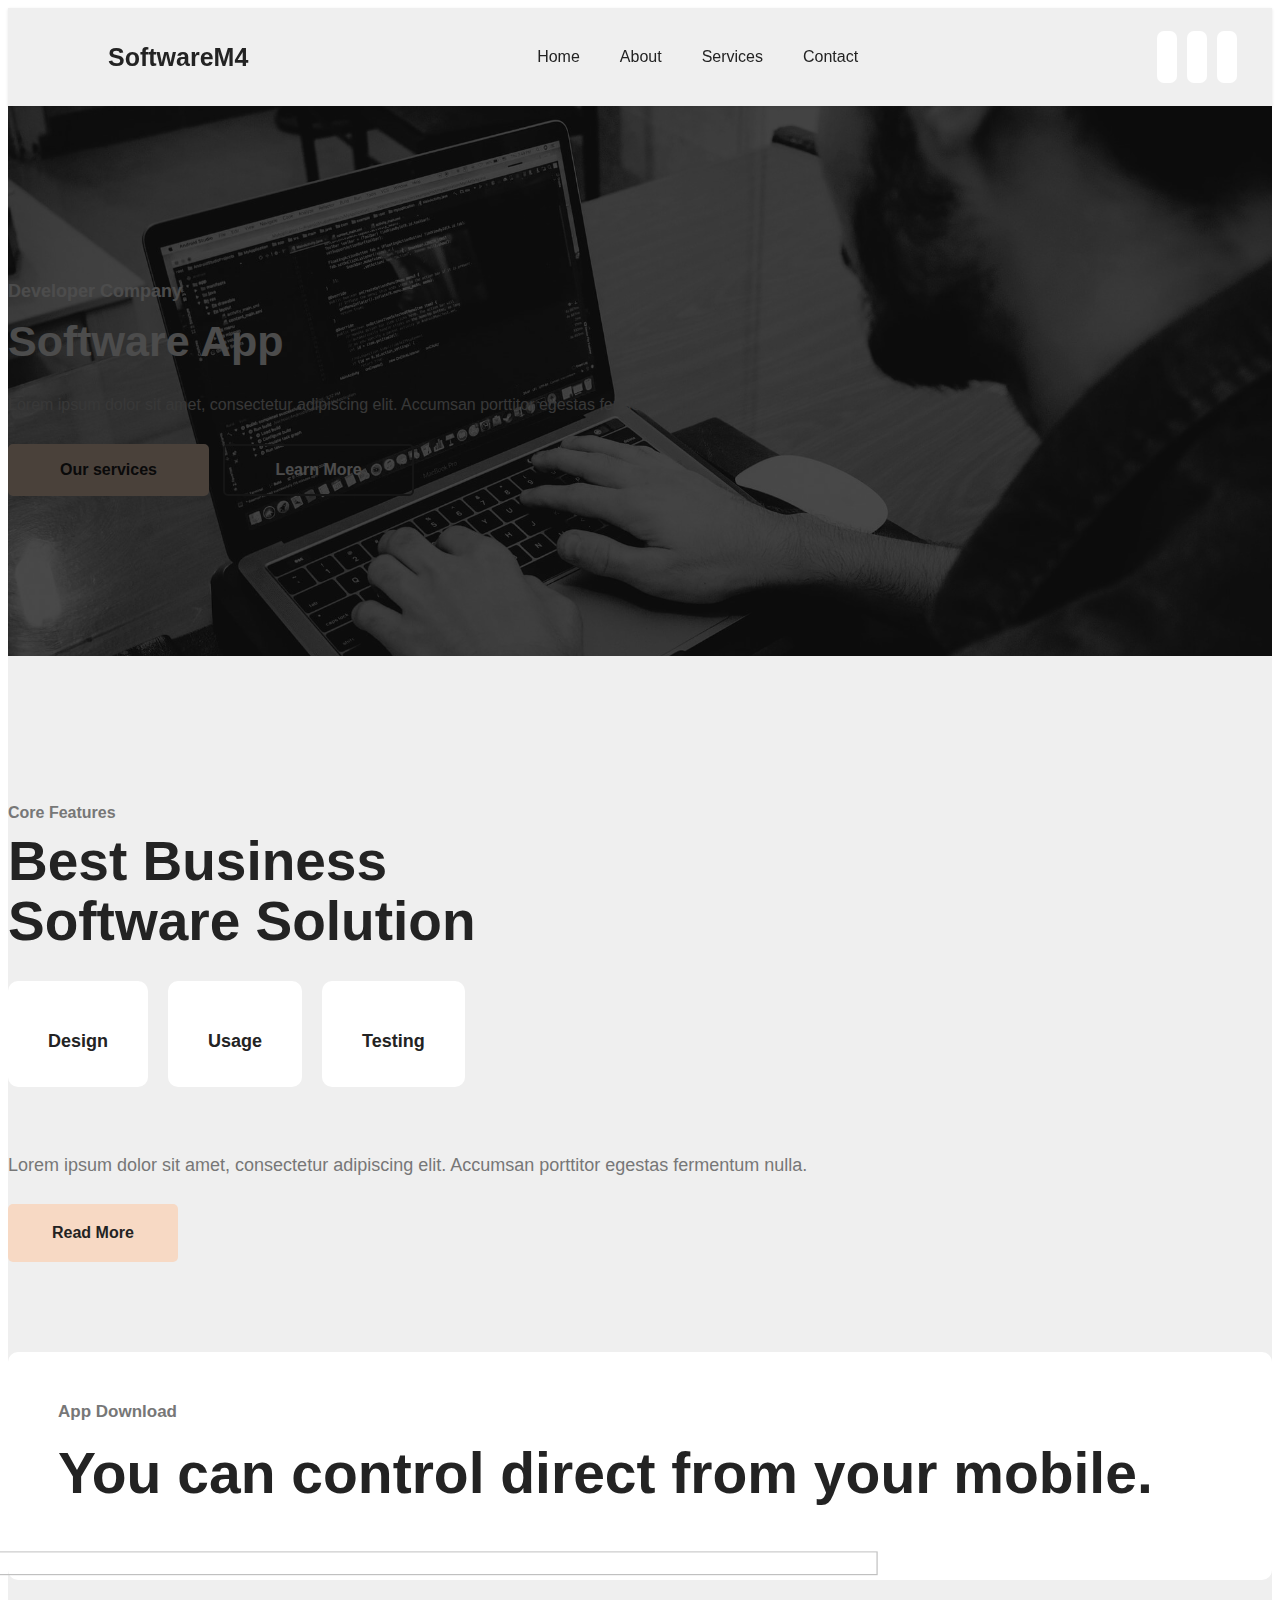
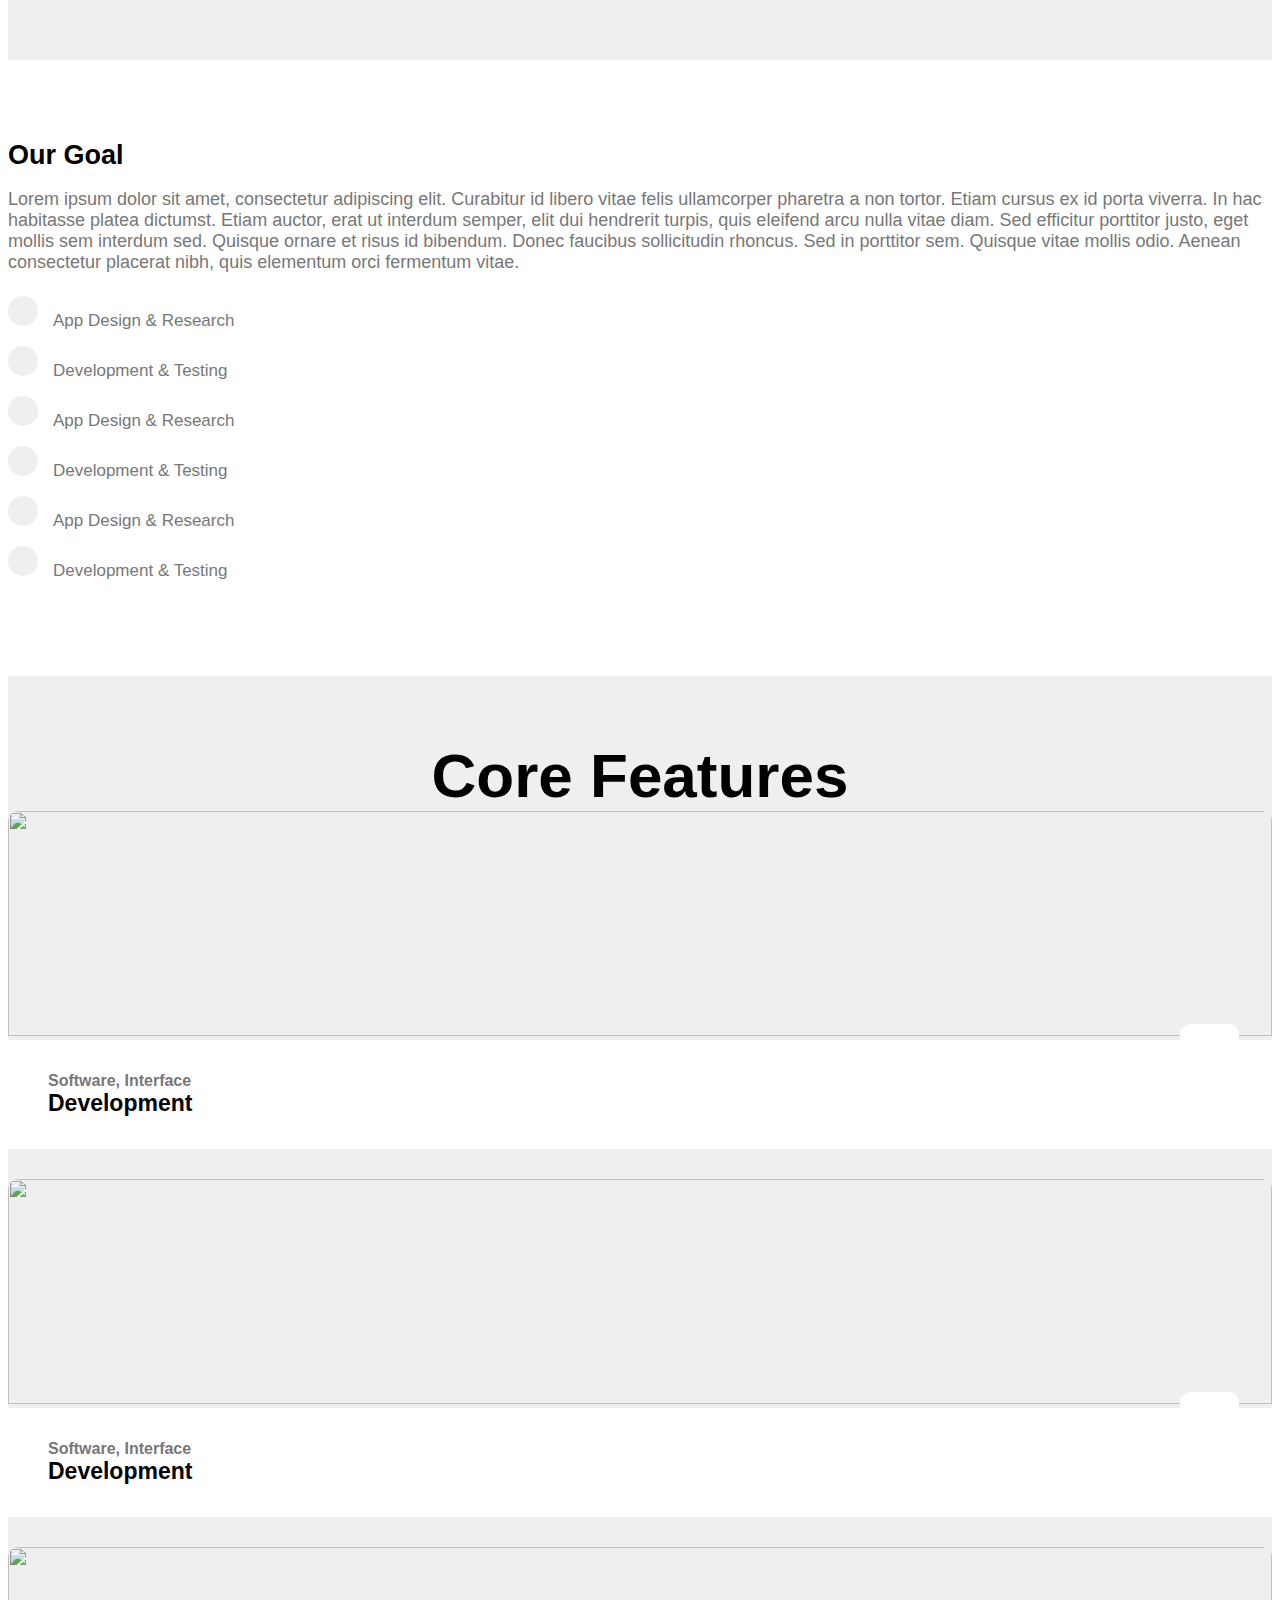
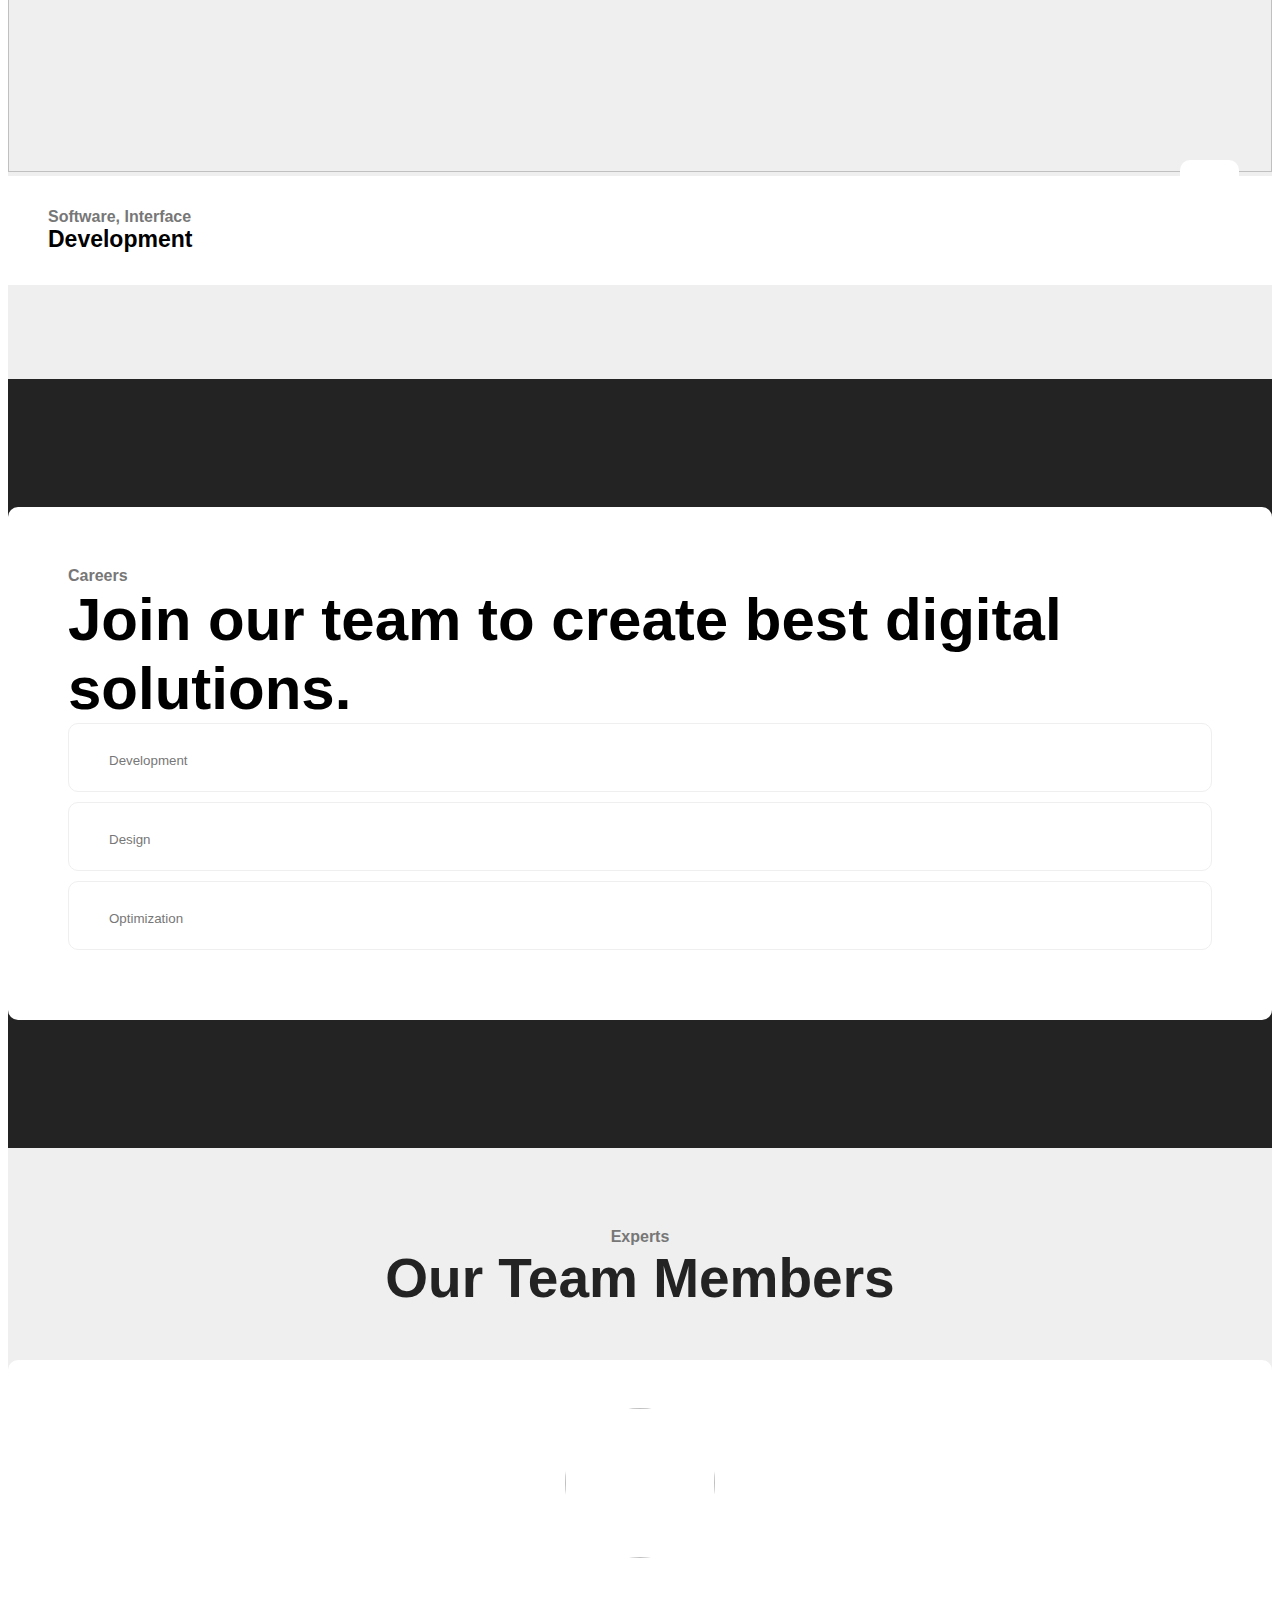
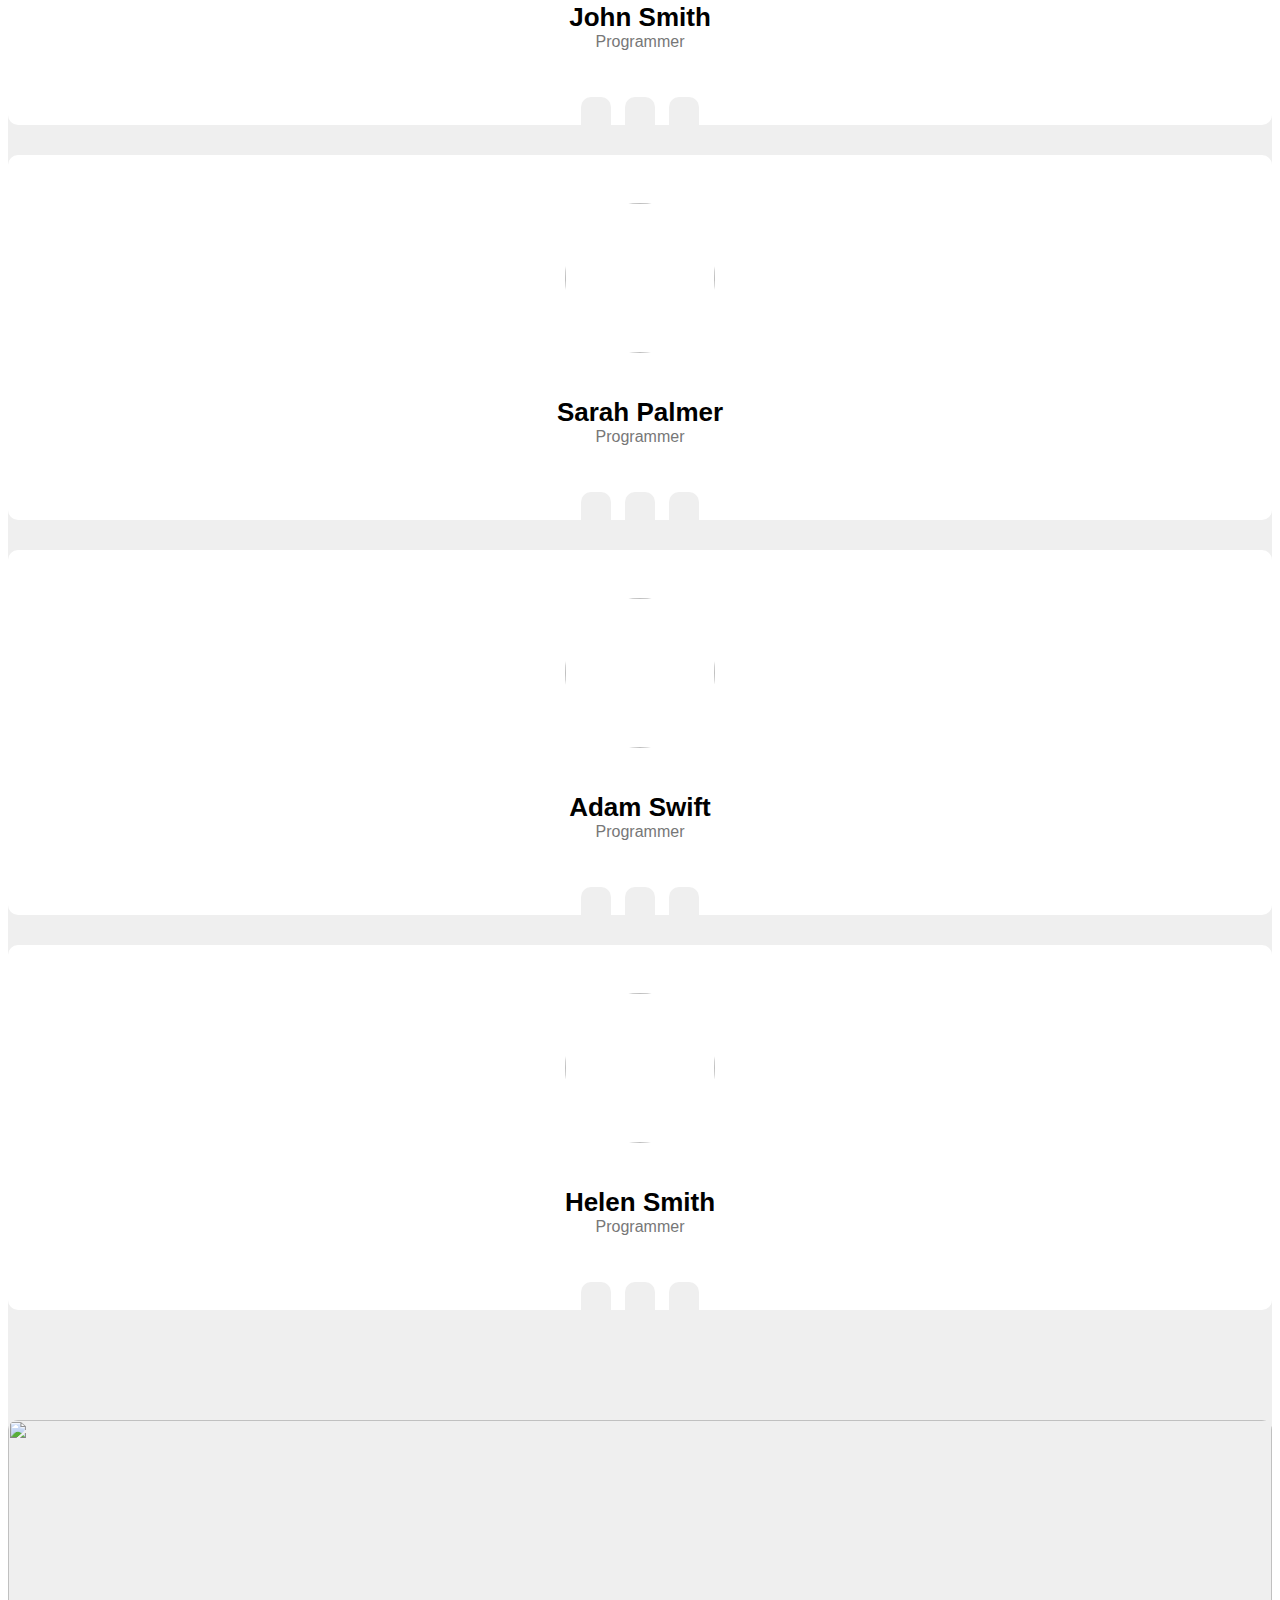
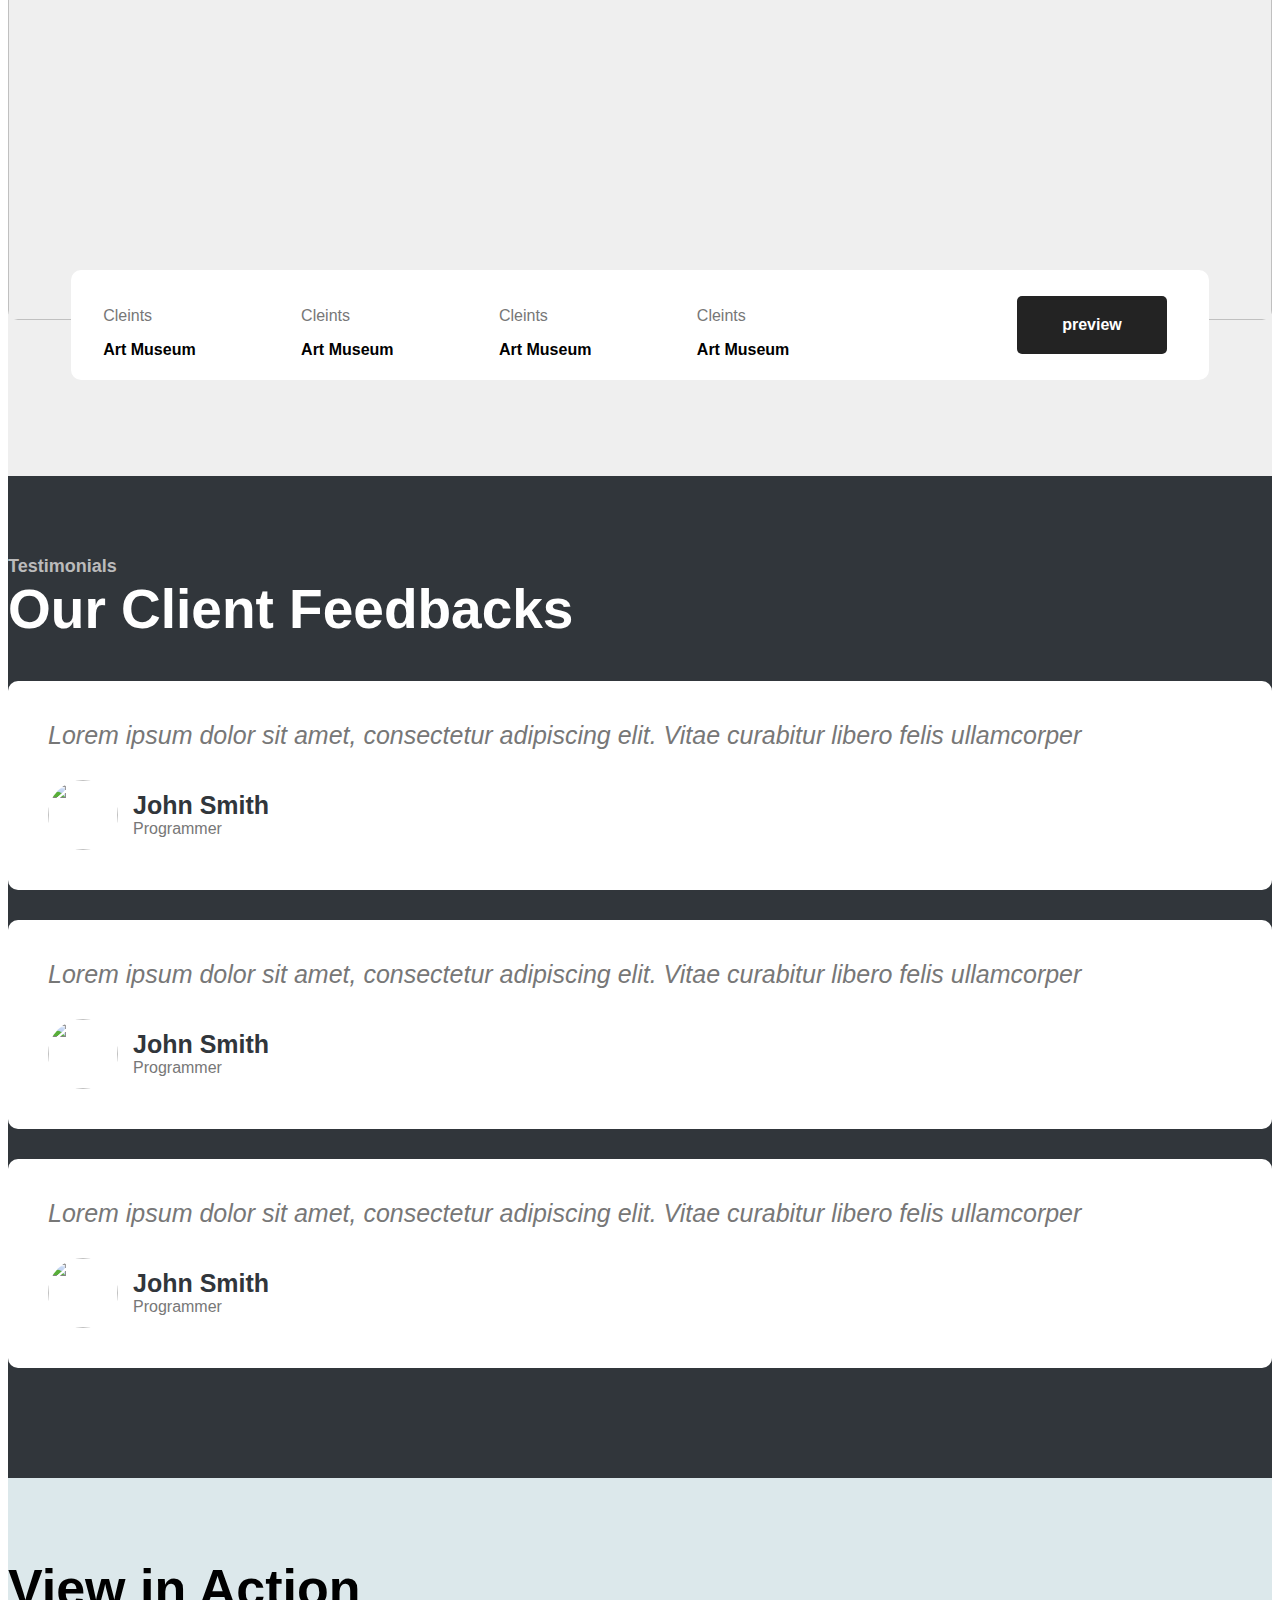
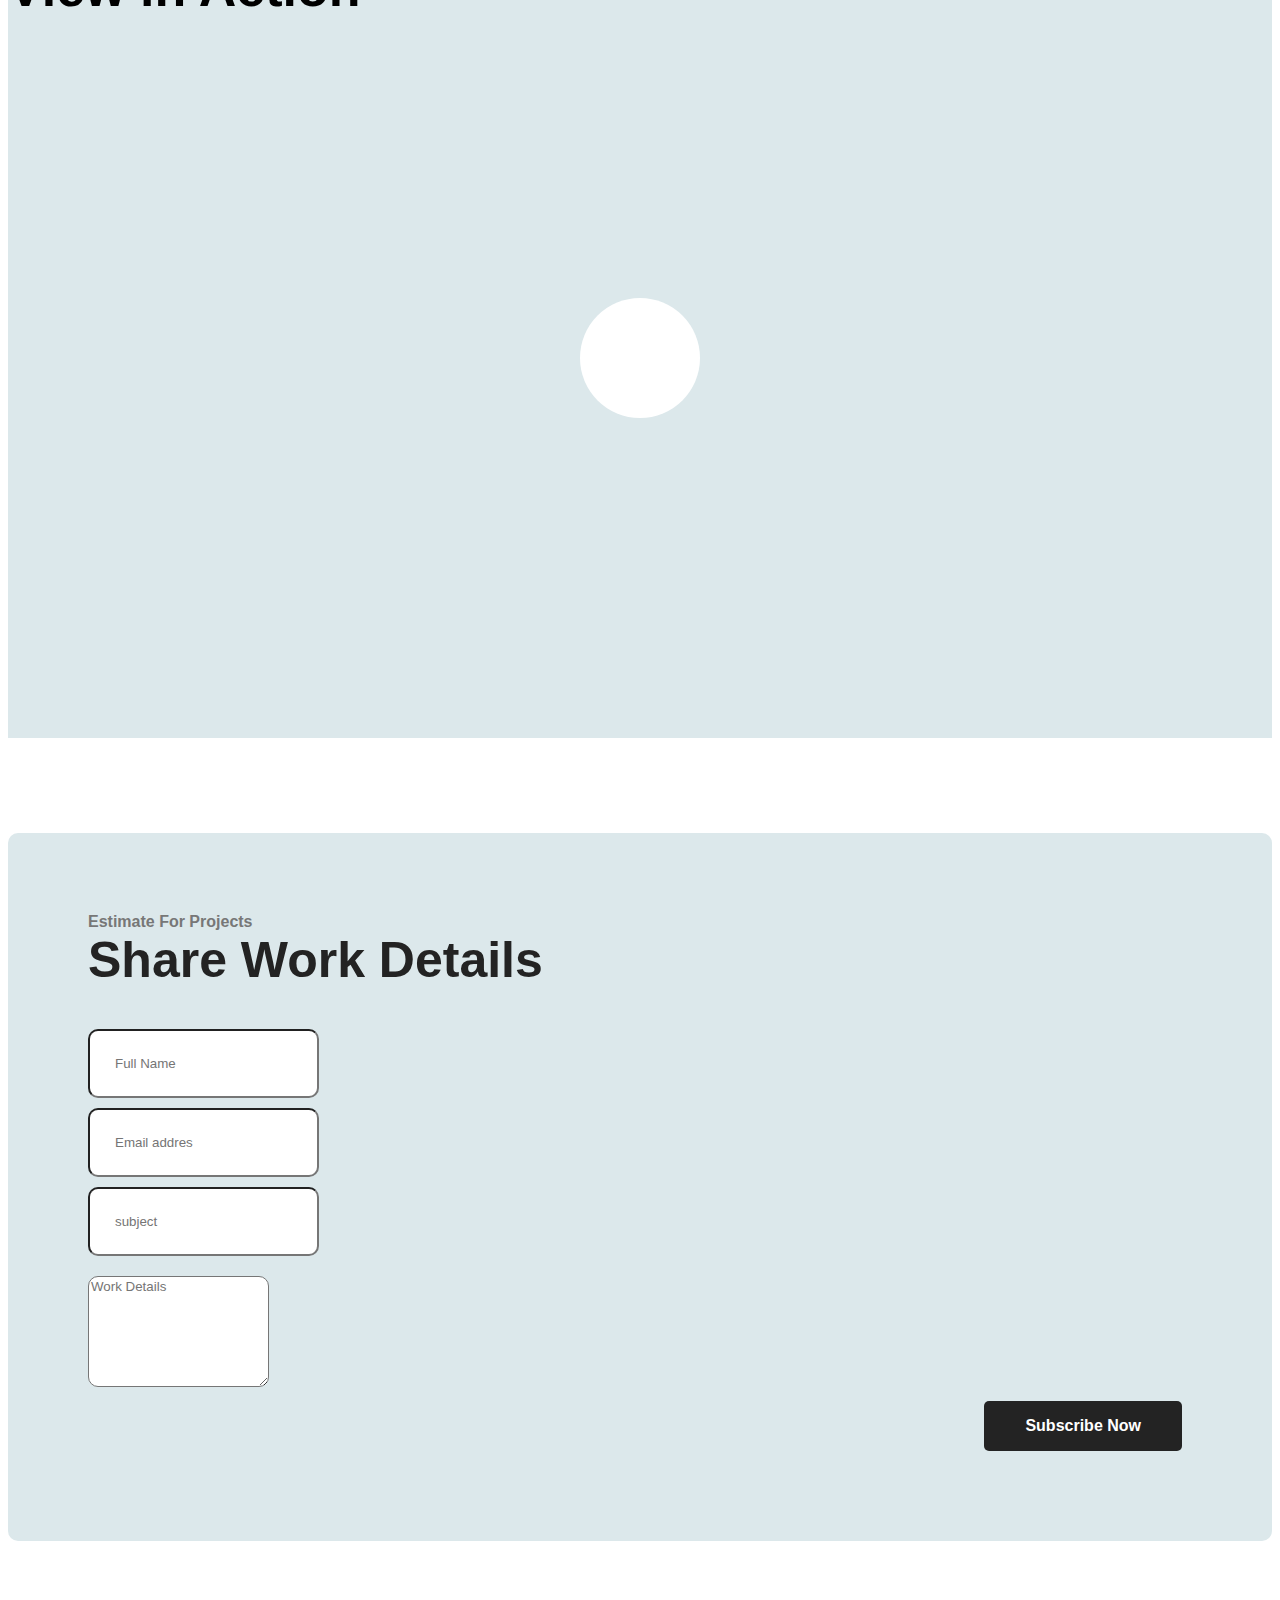
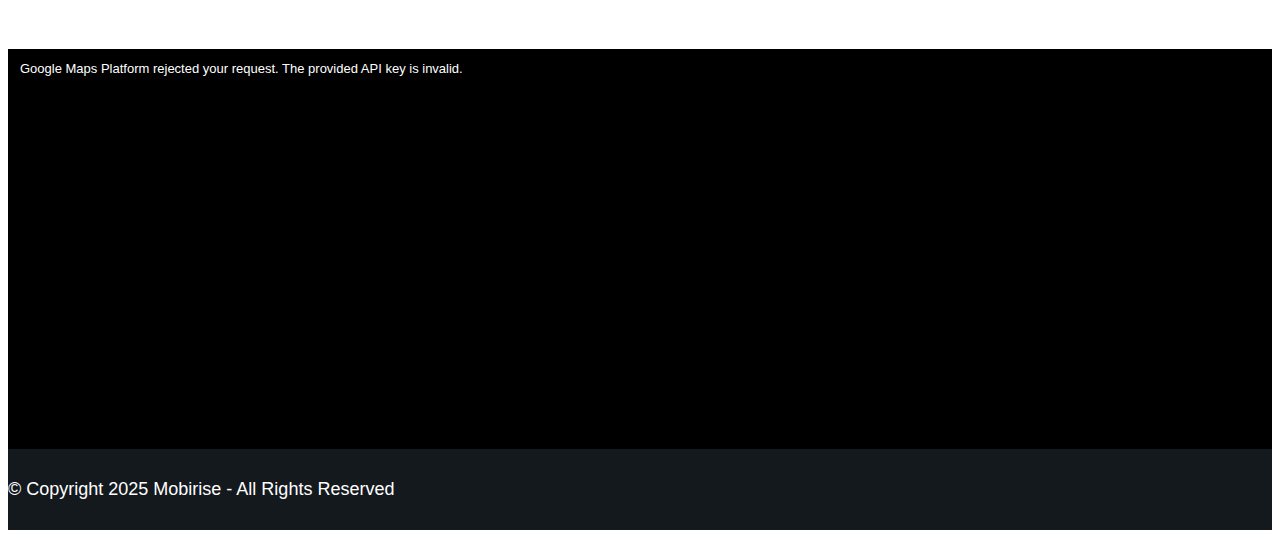
==== commit 2cf9d5e6: "trangchu4" ====
--- a/assetts/index.html
+++ b/assetts/index.html
@@ -4,7 +4,7 @@
 <head>
     <meta charset="UTF-8">
     <meta name="viewport" content="width=device-width, initial-scale=1.0">
-   a <link rel="stylesheet" href="./css/base.css">
+    <link rel="stylesheet" href="./css/base.css">
     <link rel="stylesheet" href="./css/style.css">
     <link rel="stylesheet" href="dao-quang-dao-project-2/assetts/css/style.css">
     <link rel="stylesheet" href="https://cdn.jsdelivr.net/npm/bootstrap@4.6.2/dist/css/bootstrap.min.css"
